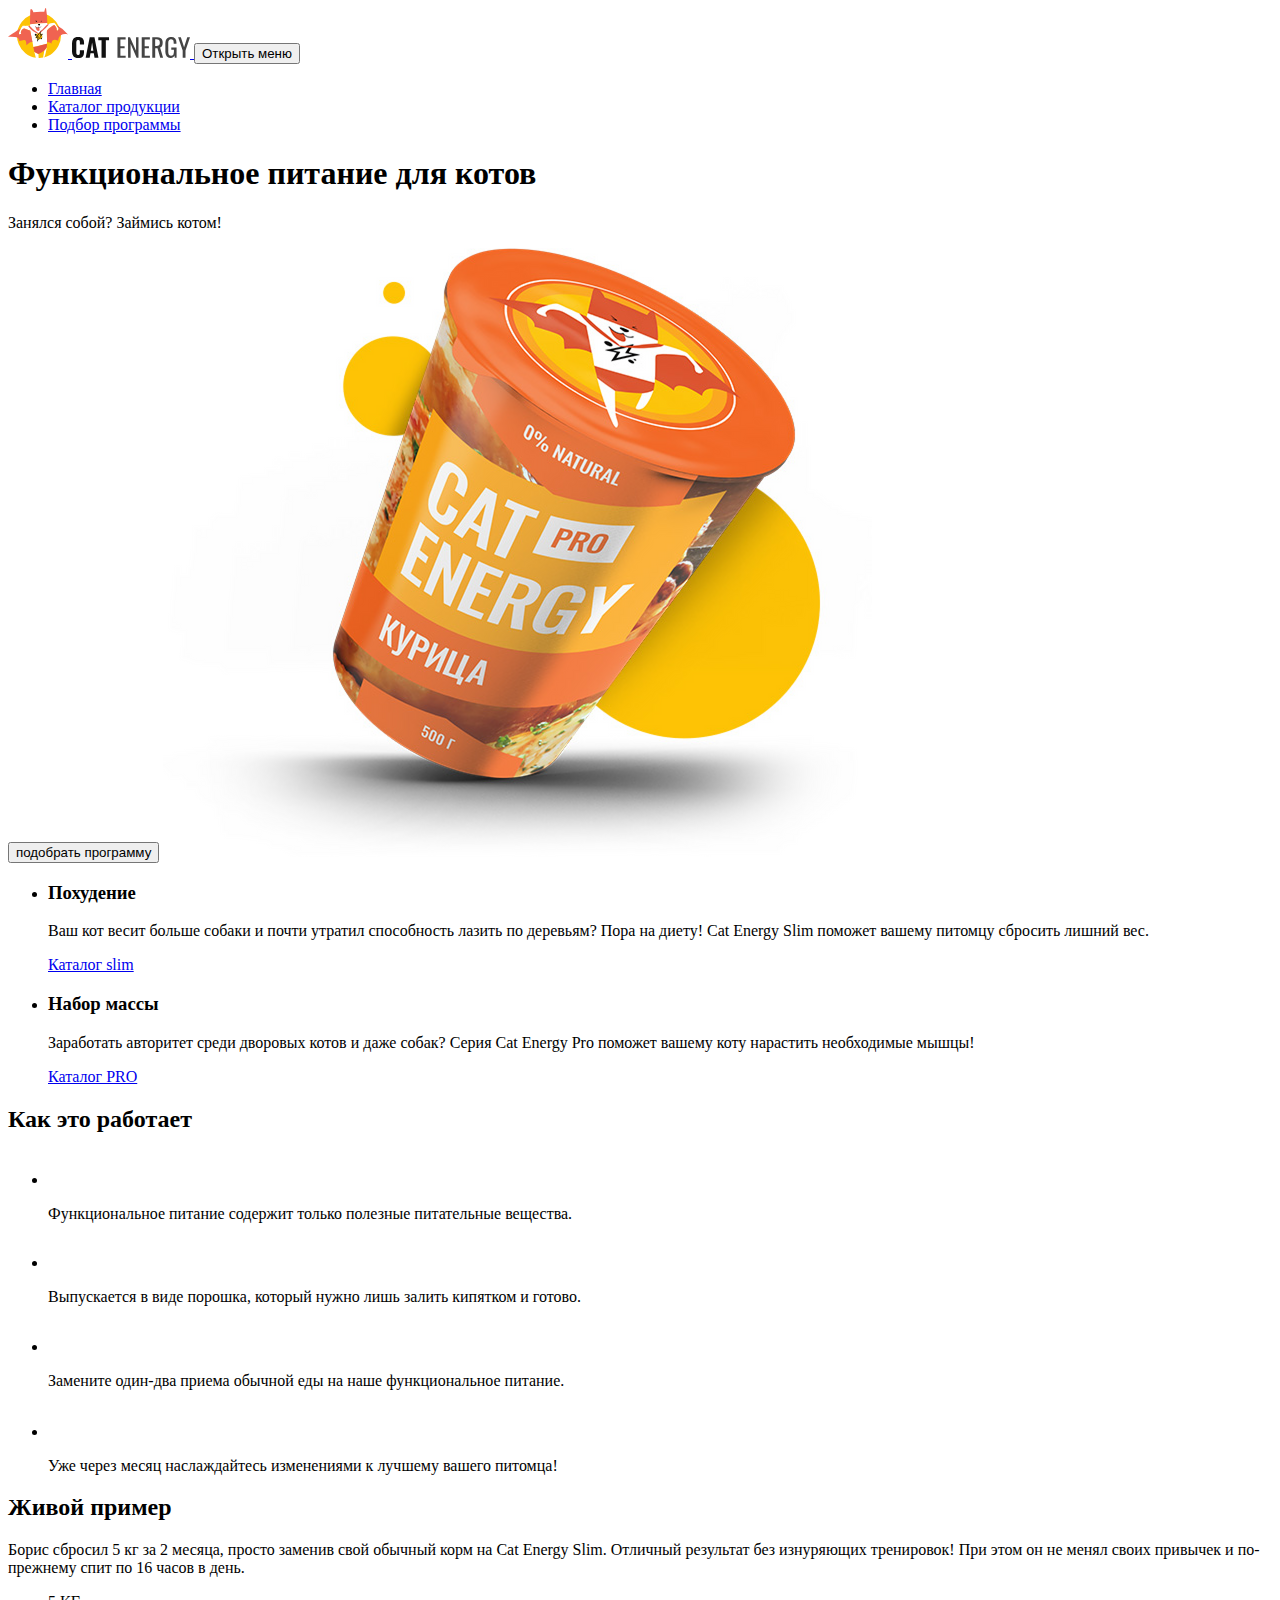
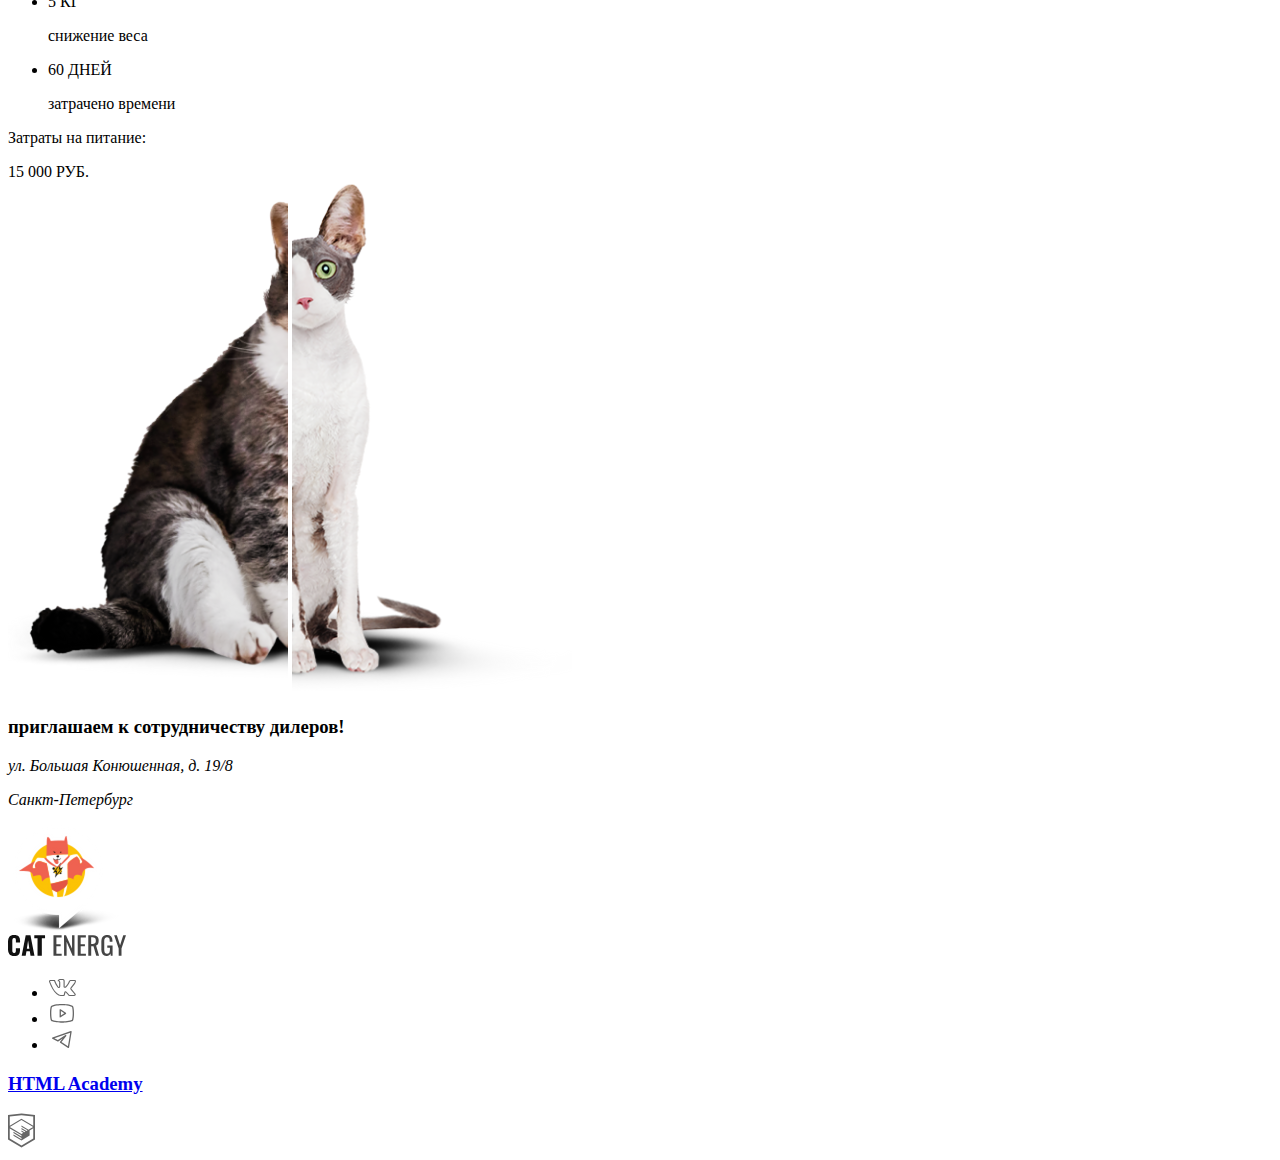
==== source/index.html @ 65264ac7 "svg sprites" ====
<!DOCTYPE html>
<html class="page" lang="ru">
  <head>
    <meta charset="UTF-8">
    <title>Cat Energy</title>
    <meta name="viewport" content="width=device-width,initial-scale=1">
    <link rel="stylesheet" href="styles/styles.css">
    <link rel="icon" href="favicon.ico">
    <link rel="icon" href="favicons/icon.svg" type="image/svg+xml">
    <link rel="apple-touch-icon" href="favicons/apple.png">
    <link rel="manifest" href="manifest.webmanifest">
    <script src="scripts/index.js" defer></script>
  </head>
  <body class="page__body">
    <header class="main-header">
      <nav class="main-nav">
        <a class="main-nav__logo logo" href="index.html" aria-label="Переход на главную страницу">
          <picture class="logo__image">
            <source width="70" height="59" type="image/svg+xml" media="(min-width: 1440px)" srcset="images/logo.svg 1x">
            <source width="60" height="50" type="image/svg+xml" media="(min-width: 768px)" srcset="images/logo-tablet.svg 1x">
            <img src="images/logo-mobile.svg" alt="Логотип" width="33" height="38">
          </picture>
          <img class="logo__text text-logo" src="images/logo-text.svg" alt="Cat Energy." width="118" height="21">
        </a>
        <button class="main-nav__toggle" type="button"><span class="visually-hidden">Открыть меню</span></button>
        <div class="main-nav__wrapper">
          <ul class="main-nav__list">
            <li class="main-nav__item main-nav__item--active">
              <a href="#">
                Главная
              </a>
            </li>
            <li class="main-nav__item">
              <a href="catalog.html">
                Каталог продукции
              </a>
            </li>
            <li class="main-nav__item">
              <a href="form.html">
                Подбор программы
              </a>
            </li>
          </ul>
        </div>
      </nav>
    </header>
    <main class="main-index">
      <section class="product">
        <h1 class="product__title title title--l title--dif-color">Функциональное питание для котов</h1>
        <p class="product__subtitle">
          Занялся собой? Займись котом!
        </p>
        <button class="product__button button button--product" type="button">
          подобрать программу
        </button>
        <picture class="product__image">
          <source width="552" height="499" type="image/png" media="(min-width: 1440px)" srcset="images/product-desktop@1x.png 1x, images/product-desktop@2x.png 2x">
          <source width="709" height="609" type="image/png" media="(min-width: 768px)" srcset="images/product-tablet@1x.png 1x, images/product-tablet@2x.png 2x">
          <img src="images/product-mobile@1x.png" srcset="images/product-mobile@2x.png 2x" alt="Кошачий корм бренда Cat Energy." width="280" height="270">
        </picture>
      </section>
      <section class="catalog-selection">
        <ul class="catalog-selection__list">
          <li class="catalog-selection__item program">
            <div class="program__icon-wrapper-1">

            </div>
            <!-- <picture class="program__icon">
              <source width="100" height="106" type="image/svg+xml" media="(min-width: 1440px)" srcset="images/catalog-selection-icon-1.svg 1x">
              <source width="200" height="200" type="image/svg+xml" media="(min-width: 768px)" srcset="images/catalog-selection-icon-1.svg 1x">
              <img src="images/catalog-selection-icon-1.svg" alt="Силуэт кота." width="50" height="50">
            </picture> -->
            <h3 class="program__title title title--m">Похудение</h3>
            <p class="program__text text">
              Ваш кот весит больше собаки и почти утратил способность
              лазить по деревьям? Пора на диету! Cat Energy Slim поможет
              вашему питомцу сбросить лишний вес.
            </p>
            <a class="program__link" href="#">
              Каталог slim
            </a>
          </li>
          <li class="catalog-selection__item program">
            <div class="program__icon-wrapper-2">
            </div>
            <!-- <picture class="program__icon">
              <source width="134" height="100" type="image/svg+xml" media="(min-width: 1440px)" srcset="images/catalog-selection-icon-2.svg 1x">
              <source width="200" height="200" type="image/svg+xml" media="(min-width: 768px)" srcset="images/catalog-selection-icon-2.svg 1x">
              <img src="images/catalog-selection-icon-2.svg" alt="Силуэт пумы." width="50" height="50">
            </picture> -->
            <h3 class="program__title title title--m">Набор массы</h3>
            <p class="program__text text">
              Заработать авторитет среди дворовых котов и даже собак?
              Серия Cat Energy Pro поможет вашему коту нарастить
              необходимые мышцы!
            </p>
            <a class="program__link" href="#">
              Каталог PRO
            </a>
            </li>
        </ul>
      </section>
      <section class="benefits">
        <h2 class="benefits__title title title--xl">Как это работает</h2>
        <ul class="benefits__list">
          <li class="benefits__item">
            <div class="benefits__icon-wrapper">
              <img class="benefits__icon" src="images/benefits-icon-1.svg" alt="Иконка листка." width="30" height="32">
            </div>
            <p class="text">
              Функциональное питание
              содержит только полезные
              питательные вещества.
            </p>
          </li>
          <li class="benefits__item">
            <div class="benefits__icon-wrapper">
              <img class="benefits__icon" src="images/benefits-icon-2.svg" alt="Иконка растворяющегося в воде порошка." width="26" height="29">
            </div>
            <p class="text">
              Выпускается в виде порошка,
              который нужно лишь залить
              кипятком и готово.
            </p>
          </li>
          <li class="benefits__item">
            <div class="benefits__icon-wrapper">
              <img class="benefits__icon" src="images/benefits-icon-3.svg" alt="Иконка вилки с ножом." width="25" height="30">
            </div>
            <p class="text">
              Замените один-два приема
              обычной еды на наше
              функциональное питание.
            </p>
          </li>
          <li class="benefits__item">
            <div class="benefits__icon-wrapper">
              <img class="benefits__icon" src="images/benefits-icon-4.svg" alt="Иконка часов." width="26" height="31">
            </div>
            <p class="text">
              Уже через месяц наслаждайтесь
              изменениями к лучшему
              вашего питомца!
            </p>
          </li>
        </ul>
      </section>
      <section class="example">
        <h2 class="example__title title title--xl">Живой пример</h2>
        <p class="example__subtitle text">
          Борис сбросил 5 кг за 2 месяца, просто заменив свой
          обычный корм на Cat Energy Slim. Отличный результат
          без изнуряющих тренировок! При этом он не менял своих
          привычек и по-прежнему спит по 16 часов в день.
        </p>
        <div class="example__list-wrapper">
          <ul class="example__list">
            <li class="example__item">
              <span class="example__weight">5 КГ</span>
              <p class="example__weight-text">снижение веса</p>
            </li>
            <li class="example__item">
              <span class="example__weight">60 ДНЕЙ</span>
              <p class="example__weight-text">затрачено времени</p>
            </li>
          </ul>
        </div>
        <p class="example__expenses-text">Затраты на питание:</p>
        <span class="example__amount-of-costs">15 000 РУБ.</span>
        <div class="example__slider">
          <picture class="example__slider-image">
            <source width="280" height="512" type="image/png" media="(min-width: 768px)" srcset="images/example-slider-cat-1@1x.png 1x, images/example-slider-cat-1@2x.png 2x">
            <img src="images/example-slider-cat-1-mobile@1x.png" srcset="images/example-slider-cat-1-mobile@2x.png 2x" alt="Толстый кот." width="140" height="256">
          </picture>
          <picture class="example__slider-image">
            <source width="280" height="512" type="image/png" media="(min-width: 768px)" srcset="images/example-slider-cat-2@1x.png 1x, images/example-slider-cat-2@2x.png 2x">
            <img src="images/example-slider-cat-2-mobile@1x.png" srcset="images/example-slider-cat-2-mobile@2x.png 2x" alt="Толстый кот." width="140" height="256">
          </picture>
        </div>
      </section>
    </main>
    <footer class="page-footer">
      <section class="location">
        <div class="location__adress-wrapper">
          <h3 class="location__adress-title title title--xs">приглашаем
            к сотрудничеству
            дилеров!</h3>
          <address class="location__adress">
            <p class="location__adress-street">
              ул. Большая
              Конюшенная, д. 19/8
            </p>
            <p class="location__adress-city">Санкт-Петербург</p>
          </address>
          <picture class="location__map-pin">
            <source width="113" height="106" type="image/png" media="(min-width: 768px)" srcset="images/location-pin@1x.png 1x, images/location-pin@2x.png 2x">
            <img src="images/location-pin-mobile@1x.png" srcset="images/location-pin-mobile@2x.png 2x" alt="Отметка местоположения на карте." width="57" height="53">
          </picture>
        </div>
      </section>
      <section class="footer">
        <img class="footer__logo text-logo" src="images/logo-text.svg" alt="Cat Energy." width="118" height="21">
        <ul class="footer__social-list">
          <li class="footer__social-item">
            <a class="footer__social-link" href="#" aria-label="Переход на группу Вконтакте.">
              <svg class="footer__social-icon" xmlns="http://www.w3.org/2000/svg" width="28" height="22" viewBox="0 0 28 22" fill="none">
                <path d="M1 5.33876C1 4.48373 1.5151 4.02268 2.54531 3.95562L6.51515 3.98077C6.78158 3.98077 6.95921 4.10651 7.04802 4.35799C7.45655 5.61538 7.91392 6.70094 8.42014 7.61465C8.92637 8.52835 9.58801 9.58038 10.4051 10.7707C10.4761 10.9216 10.5916 10.997 10.7514 10.997C10.8758 10.997 10.9735 10.9384 11.0445 10.821L11.1244 10.5444L11.1511 6.19379C11.1511 5.89201 11.0756 5.69083 10.9246 5.59024C10.7736 5.48965 10.4939 5.4142 10.0853 5.36391C9.76563 5.31361 9.60577 5.12919 9.60577 4.81065C9.60577 4.74359 9.61465 4.69329 9.63241 4.65976C10.0054 3.57002 11.0711 3.02515 12.8296 3.02515L14.3216 3C14.9966 3 15.5561 3.15927 16.0001 3.47781C16.4442 3.79635 16.6662 4.29931 16.6662 4.98669V10.6953C16.7906 10.7791 16.906 10.821 17.0126 10.821C17.279 10.821 17.5099 10.6701 17.7053 10.3683C19.6592 7.78649 20.716 6.05966 20.8759 5.18787C20.8759 5.1711 20.8936 5.12919 20.9291 5.06213C21.0535 4.81065 21.2577 4.5927 21.5419 4.40828C21.8261 4.22387 22.0748 4.09813 22.288 4.03107C22.359 3.99753 22.4389 3.98077 22.5277 3.98077H26.6574L26.9239 4.00592C27.2791 4.00592 27.5544 4.16519 27.7498 4.48373C27.8209 4.58432 27.8697 4.69329 27.8964 4.81065C27.923 4.92801 27.9408 5.04536 27.9496 5.16272C27.9585 5.28008 27.963 5.34714 27.963 5.36391V5.53994C27.8386 6.22732 27.5233 6.9608 27.0171 7.74038C26.5109 8.51997 25.867 9.36243 25.0855 10.2678C24.304 11.1731 23.8155 11.7682 23.6201 12.0533C23.4603 12.2544 23.3803 12.4389 23.3803 12.6065C23.3803 12.7406 23.4514 12.8915 23.5935 13.0592L27.4834 17.6864C27.6965 17.9546 27.8031 18.248 27.8031 18.5666C27.8031 18.9522 27.6432 19.2707 27.3235 19.5222C27.0038 19.7737 26.6219 19.9162 26.1779 19.9497L25.7249 19.9749H21.6752C21.6574 19.9749 21.6219 19.979 21.5686 19.9874C21.5153 19.9958 21.4798 20 21.462 20C21.0712 20 20.7071 19.8407 20.3696 19.5222C20.2453 19.3881 19.4105 18.3989 17.8652 16.5547C17.7764 16.4374 17.652 16.3284 17.4922 16.2278C17.4211 16.4961 17.3279 16.8817 17.2124 17.3846C17.097 17.8876 17.0126 18.248 16.9593 18.466L16.8794 18.8935C16.7018 19.4803 16.3287 19.8323 15.7604 19.9497L15.3874 19.9749H12.7763C11.3021 19.9749 9.83224 19.3378 8.36686 18.0636C6.90148 16.7894 5.58264 15.1423 4.41034 13.122C3.23803 11.1018 2.14566 8.75049 1.13322 6.06805C1.04441 5.8501 1 5.607 1 5.33876ZM17.0126 11.8521C16.6396 11.8521 16.3021 11.7557 16.0001 11.5629C15.6982 11.3701 15.5472 11.106 15.5472 10.7707V4.98669C15.5472 4.65138 15.4584 4.41248 15.2808 4.26997C15.1032 4.12747 14.7923 4.05621 14.3483 4.05621L12.8296 4.10651C12.0658 4.10651 11.4886 4.23225 11.0978 4.48373C11.8793 4.8358 12.2701 5.40582 12.2701 6.19379V10.6198C12.2346 11.039 12.0569 11.3868 11.7372 11.6635C11.4175 11.9401 11.0623 12.0784 10.6715 12.0784C10.1386 12.0784 9.7301 11.8353 9.44591 11.3491C8.06046 9.37081 7.03025 7.4931 6.35529 5.71598L6.1155 5.06213L2.57195 5.03698C2.34104 5.03698 2.21227 5.04956 2.18562 5.0747C2.15898 5.09985 2.14566 5.1711 2.14566 5.28846C2.14566 5.43935 2.16342 5.59862 2.19895 5.76627L2.75845 7.17456C4.25048 10.8126 5.87127 13.6795 7.62085 15.7751C9.37042 17.8708 11.0889 18.9186 12.7763 18.9186H15.4406C15.5472 18.9186 15.6271 18.8893 15.6804 18.8306C15.7337 18.7719 15.7781 18.6588 15.8136 18.4911L15.8669 18.2396L16.3732 16.0266C16.5152 15.7249 16.6396 15.5237 16.7462 15.4231C16.9415 15.2387 17.1725 15.1465 17.4389 15.1465C17.8652 15.1465 18.3003 15.3895 18.7444 15.8757L21.0091 18.5917C21.1512 18.8097 21.3022 18.9186 21.462 18.9186H25.8581C26.391 18.9186 26.6574 18.7929 26.6574 18.5414C26.6574 18.4576 26.6308 18.3738 26.5775 18.2899L22.7142 13.7382C22.4123 13.3861 22.2613 13.0089 22.2613 12.6065C22.2613 12.2041 22.4034 11.8185 22.6876 11.4497C22.9185 11.1144 23.367 10.557 24.0331 9.77737C24.6992 8.99778 25.2809 8.26849 25.7782 7.5895C26.2756 6.9105 26.6042 6.29438 26.764 5.74112L26.8439 5.4142C26.8262 5.38067 26.8173 5.32618 26.8173 5.25074C26.8173 5.1753 26.8084 5.11243 26.7907 5.06213H22.6077C22.3412 5.16272 22.1281 5.31361 21.9682 5.51479L21.8084 5.9926C21.3643 7.14941 20.2009 8.93491 18.3181 11.3491C17.9451 11.6844 17.5099 11.8521 17.0126 11.8521Z" fill="#666666"/>
              </svg>
            </a>
          </li>
          <li class="footer__social-item">
            <a class="footer__social-link" href="#" aria-label="Переход на канал на YouTube.">
              <svg class="footer__social-icon" xmlns="http://www.w3.org/2000/svg" width="28" height="22" viewBox="0 0 28 22" fill="none">
                <path d="M17.8509 10.7927L12.6145 7.30184C12.5159 7.23691 12.4016 7.19985 12.2837 7.19459C12.1657 7.18934 12.0486 7.21608 11.9446 7.27198C11.8406 7.32789 11.7537 7.41087 11.693 7.51215C11.6324 7.61343 11.6002 7.72924 11.6 7.84729V14.8291C11.6001 14.9481 11.6327 15.0648 11.6942 15.1667C11.7557 15.2686 11.8438 15.3518 11.9491 15.4073C12.0524 15.4631 12.1691 15.4895 12.2864 15.4837C12.4037 15.478 12.5172 15.4402 12.6145 15.3746L17.8509 11.8837C17.9409 11.8239 18.0148 11.7429 18.0658 11.6477C18.1169 11.5526 18.1436 11.4462 18.1436 11.3382C18.1436 11.2302 18.1169 11.1239 18.0658 11.0287C18.0148 10.9335 17.9409 10.8525 17.8509 10.7927ZM12.9091 13.6073V9.06911L16.3127 11.3382L12.9091 13.6073ZM25.3891 5.04366C25.2942 4.67547 25.1131 4.33511 24.8609 4.05061C24.6086 3.76611 24.2924 3.54561 23.9382 3.40729C20.2182 1.9782 14.2509 2.00002 14 2.00002C13.7491 2.00002 7.78182 1.9782 4.06182 3.40729C3.70764 3.54561 3.3914 3.76611 3.13914 4.05061C2.88689 4.33511 2.70584 4.67547 2.61091 5.04366C2.32727 6.11275 2 8.07638 2 11.3382C2 14.6 2.32727 16.5637 2.61091 17.6327C2.70584 18.0009 2.88689 18.3413 3.13914 18.6258C3.3914 18.9103 3.70764 19.1308 4.06182 19.2691C7.78182 20.6982 13.7491 20.6764 14 20.6764H14.0764C14.8291 20.6764 20.3927 20.6327 23.9382 19.2691C24.2924 19.1308 24.6086 18.9103 24.8609 18.6258C25.1131 18.3413 25.2942 18.0009 25.3891 17.6327C25.6727 16.5637 26 14.6 26 11.3382C26 8.07638 25.6727 6.11275 25.3891 5.04366ZM24.1236 17.3055C24.0807 17.472 23.999 17.6259 23.8853 17.7548C23.7715 17.8838 23.6289 17.984 23.4691 18.0473C19.9782 19.3891 14.0655 19.3673 14 19.3673C13.9345 19.3673 8.02182 19.3891 4.53091 18.0473C4.37107 17.984 4.22846 17.8838 4.11471 17.7548C4.00096 17.6259 3.91929 17.472 3.87636 17.3055C3.61455 16.3018 3.30909 14.4582 3.30909 11.3382C3.30909 8.2182 3.61455 6.37457 3.87636 5.37093C3.91929 5.20445 4.00096 5.05047 4.11471 4.92156C4.22846 4.79264 4.37107 4.69243 4.53091 4.62911C8.02182 3.28729 13.9345 3.30911 14 3.30911C14.0655 3.30911 19.9782 3.28729 23.4691 4.62911C23.6289 4.69243 23.7715 4.79264 23.8853 4.92156C23.999 5.05047 24.0807 5.20445 24.1236 5.37093C24.3855 6.37457 24.6909 8.2182 24.6909 11.3382C24.6909 14.4582 24.3855 16.3018 24.1236 17.3055Z" fill="#666666"/>
              </svg>
            </a>
          </li>
          <li class="footer__social-item">
            <a class="footer__social-link" href="#" aria-label="Ссылка на канал в Телеграмме.">
              <svg class="footer__social-icon" xmlns="http://www.w3.org/2000/svg" width="28" height="22" viewBox="0 0 28 22" fill="none">
                <path fill-rule="evenodd" clip-rule="evenodd" d="M23.4608 3.15291C23.6393 3.30222 23.7255 3.5349 23.6872 3.76448L21.0611 19.5214C21.0244 19.7411 20.8789 19.9273 20.6745 20.0159C20.47 20.1045 20.2346 20.0833 20.0493 19.9597L12.1708 14.7074C12.0177 14.6054 11.9145 14.4437 11.8862 14.2619C11.858 14.08 11.9074 13.8947 12.0223 13.751L14.633 10.4877L10.273 13.3944C10.077 13.525 9.82597 13.5407 9.61524 13.4353L4.36293 10.8092C4.12769 10.6915 3.98535 10.4449 4.0012 10.1824C4.01705 9.91983 4.18804 9.6921 4.43573 9.60364L22.8188 3.03826C23.038 2.95998 23.2822 3.00359 23.4608 3.15291ZM6.32626 10.3228L9.86168 12.0905L17.4231 7.0495C17.6925 6.86994 18.0525 6.91349 18.2712 7.1521C18.49 7.3907 18.5022 7.75314 18.3 8.00591L13.495 14.0121L19.9328 18.3039L22.2083 4.65058L6.32626 10.3228Z" fill="#666666"/>
              </svg>
            </a>
          </li>
        </ul>
        <a class="footer__academy-logo-link" href="#">
          <h3 class="footer__academy-text">HTML Academy</h3>
          <svg class="footer__academy-logo-image" xmlns="http://www.w3.org/2000/svg" width="27" height="35" viewBox="0 0 27 35" fill="none">
            <g clip-path="url(#clip0_101818_1015)">
              <path d="M13.6426 0.515754L13.5 0.5L0 1.90733V26.5129L13.5 34.5L27 26.5129V1.90733L13.6426 0.515754ZM25.2344 25.5151L13.5 32.4573L1.76561 25.5151V15.4293L13.4507 22.3451L13.4701 23.5984L5.45351 18.8548L5.44295 20.0801L13.4894 24.8885L13.5088 26.175L5.46408 21.4174L5.45351 22.6427L13.5 27.4511L21.6239 22.6182V21.3929V17.409L25.2432 15.2595L25.2344 25.5151ZM25.2344 13.9519L22.0147 15.8319L20.5325 16.7071L13.4666 12.5201L13.456 13.7454L19.4957 17.318L19.4429 17.3495L19.3126 17.4247L18.4536 17.9166L13.4666 14.9689L13.456 16.1942L17.3921 18.5222L16.4591 19.1314L16.438 19.1436L13.4666 17.402L13.456 18.6273L15.4029 19.7615L13.4155 20.9483L1.7973 14.0762L13.4349 7.11831L25.2344 13.9519ZM25.2344 12.7266L13.4401 5.81075L1.76561 12.7196V3.4897L13.5 2.26442L25.2344 3.4897V12.7266Z" fill="#666666"/>
            </g>
            <defs>
              <clippath id="academy-logo-path">
                <rect width="27" height="34" fill="white"/>
              </clippath>
            </defs>
          </svg>
        </a>
      </section>
    </footer>
  </body>
</html>
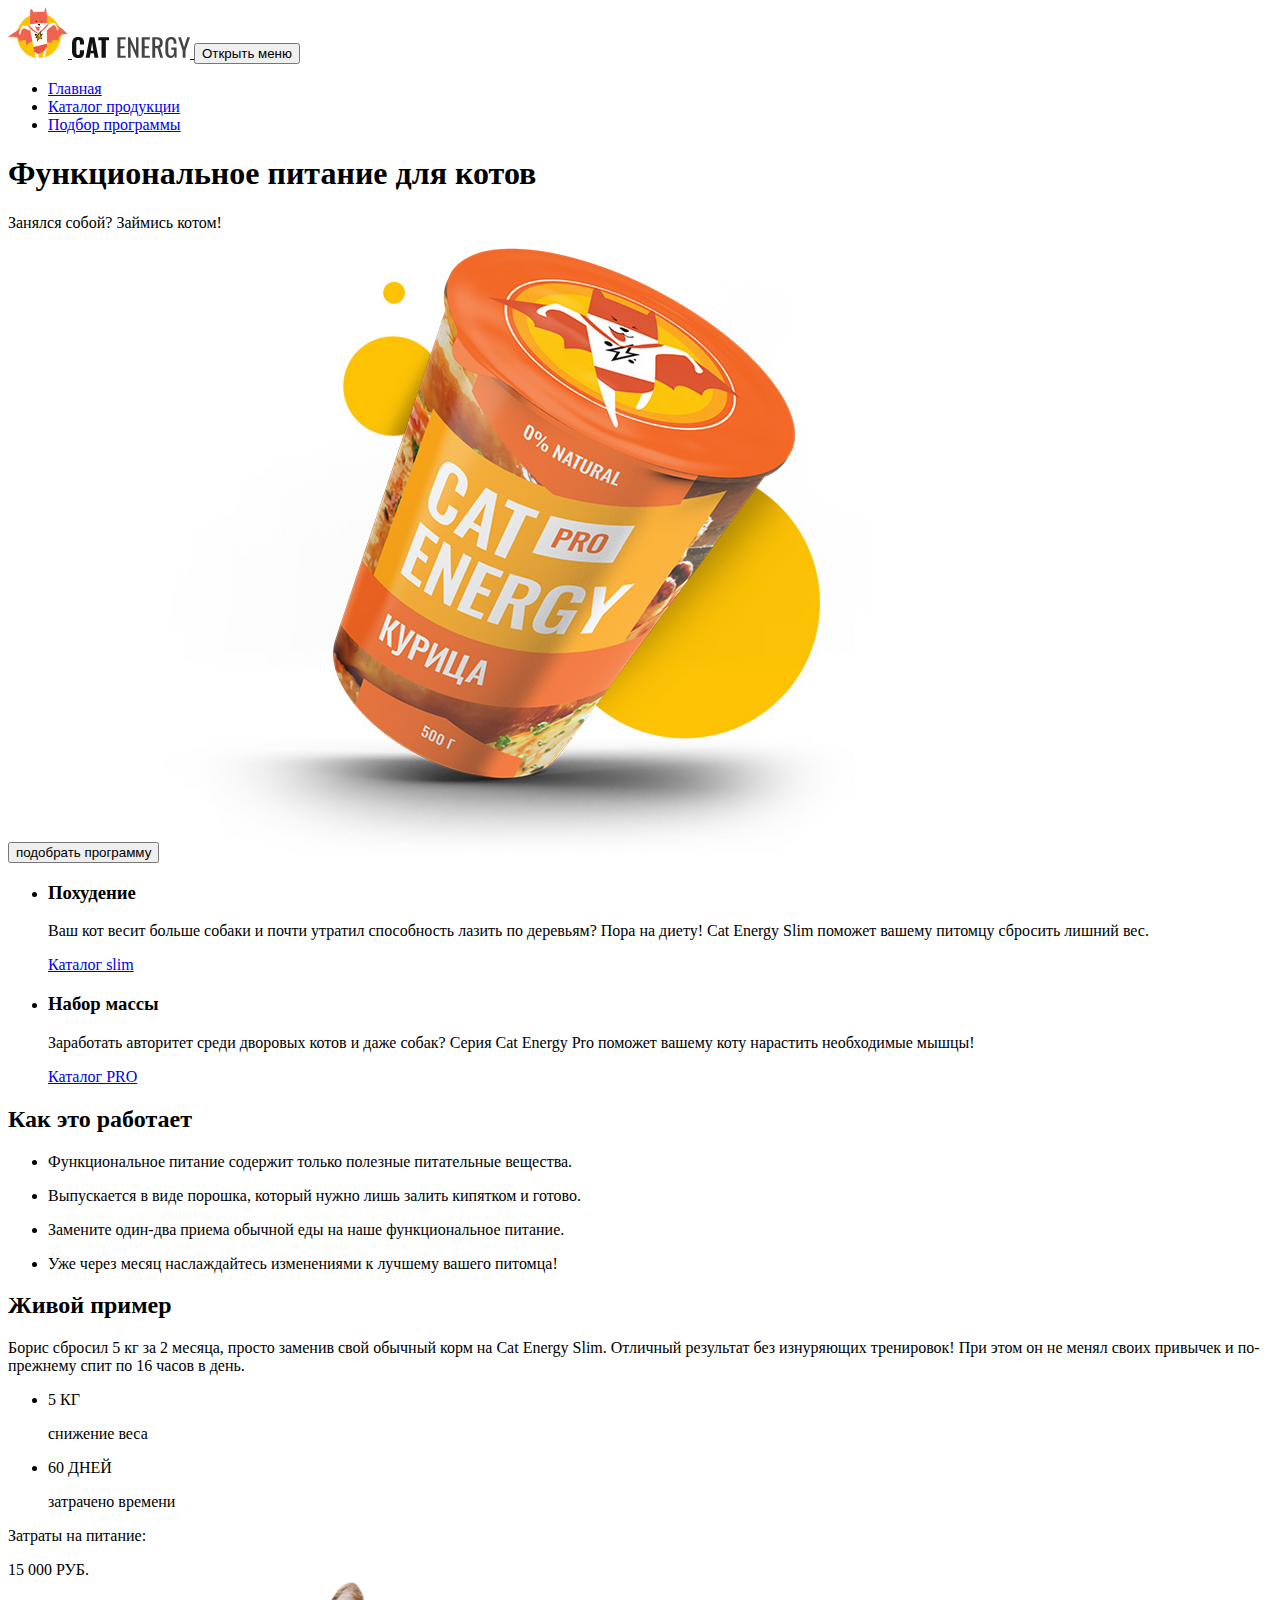
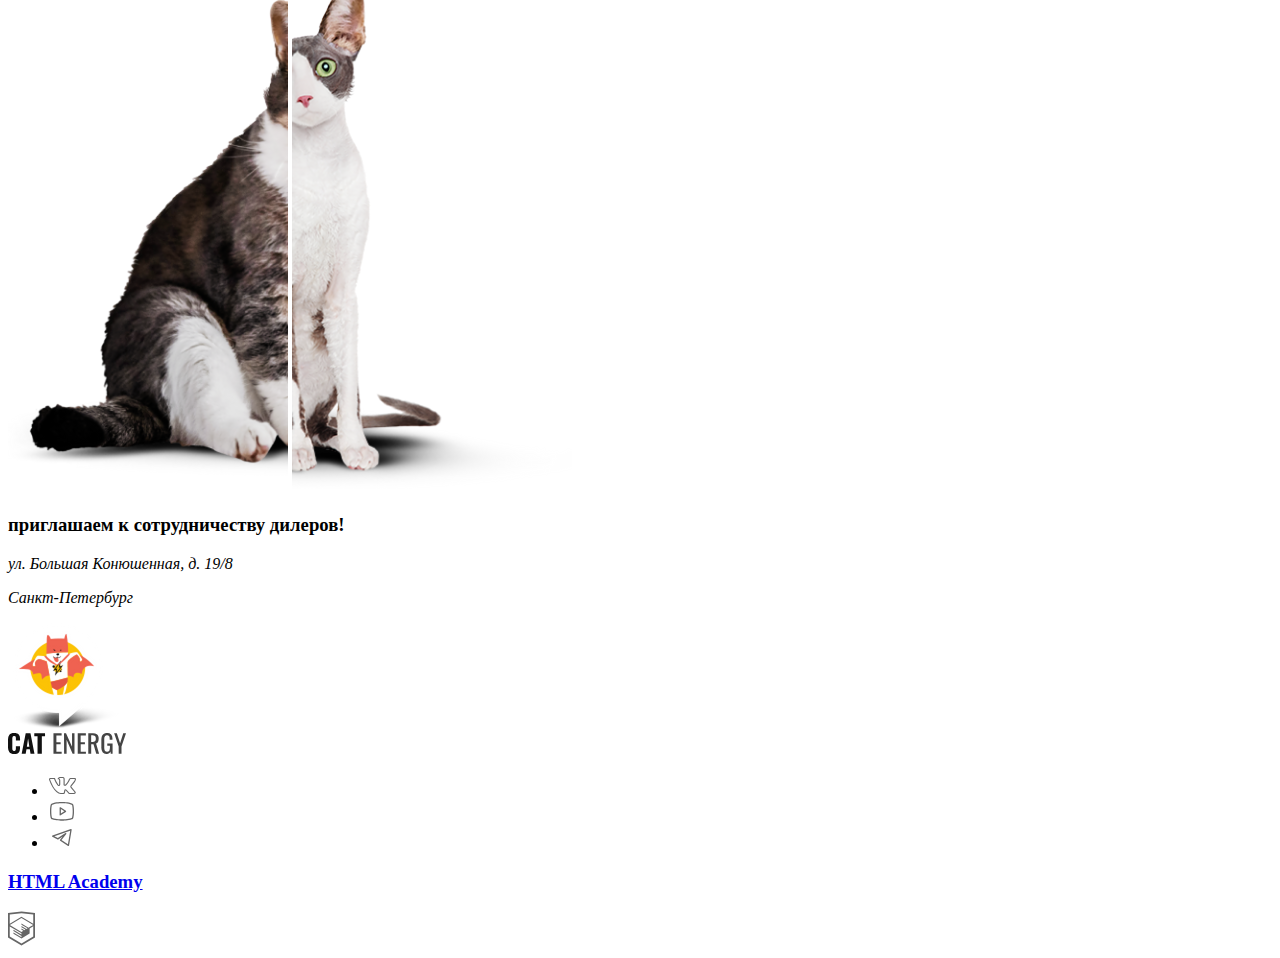
==== commit 31915c38: "Merge pull request #5 from Ecvidus/module5-task1" ====
--- a/source/index.html
+++ b/source/index.html
@@ -50,7 +50,7 @@
         <p class="product__subtitle">
           Занялся собой? Займись котом!
         </p>
-        <button class="product__button button button--product" type="button">
+        <button class="product__button button button--size-m" type="button">
           подобрать программу
         </button>
         <picture class="product__image">
@@ -62,14 +62,7 @@
       <section class="catalog-selection">
         <ul class="catalog-selection__list">
           <li class="catalog-selection__item program">
-            <div class="program__icon-wrapper-1">
-
-            </div>
-            <!-- <picture class="program__icon">
-              <source width="100" height="106" type="image/svg+xml" media="(min-width: 1440px)" srcset="images/catalog-selection-icon-1.svg 1x">
-              <source width="200" height="200" type="image/svg+xml" media="(min-width: 768px)" srcset="images/catalog-selection-icon-1.svg 1x">
-              <img src="images/catalog-selection-icon-1.svg" alt="Силуэт кота." width="50" height="50">
-            </picture> -->
+            <div class="program__icon-wrapper-1"></div>
             <h3 class="program__title title title--m">Похудение</h3>
             <p class="program__text text">
               Ваш кот весит больше собаки и почти утратил способность
@@ -78,16 +71,11 @@
             </p>
             <a class="program__link" href="#">
               Каталог slim
+
             </a>
           </li>
           <li class="catalog-selection__item program">
-            <div class="program__icon-wrapper-2">
-            </div>
-            <!-- <picture class="program__icon">
-              <source width="134" height="100" type="image/svg+xml" media="(min-width: 1440px)" srcset="images/catalog-selection-icon-2.svg 1x">
-              <source width="200" height="200" type="image/svg+xml" media="(min-width: 768px)" srcset="images/catalog-selection-icon-2.svg 1x">
-              <img src="images/catalog-selection-icon-2.svg" alt="Силуэт пумы." width="50" height="50">
-            </picture> -->
+            <div class="program__icon-wrapper-2"></div>
             <h3 class="program__title title title--m">Набор массы</h3>
             <p class="program__text text">
               Заработать авторитет среди дворовых котов и даже собак?
@@ -104,8 +92,7 @@
         <h2 class="benefits__title title title--xl">Как это работает</h2>
         <ul class="benefits__list">
           <li class="benefits__item">
-            <div class="benefits__icon-wrapper">
-              <img class="benefits__icon" src="images/benefits-icon-1.svg" alt="Иконка листка." width="30" height="32">
+            <div class="benefits__icon-wrapper-1">
             </div>
             <p class="text">
               Функциональное питание
@@ -114,9 +101,7 @@
             </p>
           </li>
           <li class="benefits__item">
-            <div class="benefits__icon-wrapper">
-              <img class="benefits__icon" src="images/benefits-icon-2.svg" alt="Иконка растворяющегося в воде порошка." width="26" height="29">
-            </div>
+            <div class="benefits__icon-wrapper-2"></div>
             <p class="text">
               Выпускается в виде порошка,
               который нужно лишь залить
@@ -124,9 +109,7 @@
             </p>
           </li>
           <li class="benefits__item">
-            <div class="benefits__icon-wrapper">
-              <img class="benefits__icon" src="images/benefits-icon-3.svg" alt="Иконка вилки с ножом." width="25" height="30">
-            </div>
+            <div class="benefits__icon-wrapper-3"></div>
             <p class="text">
               Замените один-два приема
               обычной еды на наше
@@ -134,9 +117,7 @@
             </p>
           </li>
           <li class="benefits__item">
-            <div class="benefits__icon-wrapper">
-              <img class="benefits__icon" src="images/benefits-icon-4.svg" alt="Иконка часов." width="26" height="31">
-            </div>
+            <div class="benefits__icon-wrapper-4"></div>
             <p class="text">
               Уже через месяц наслаждайтесь
               изменениями к лучшему
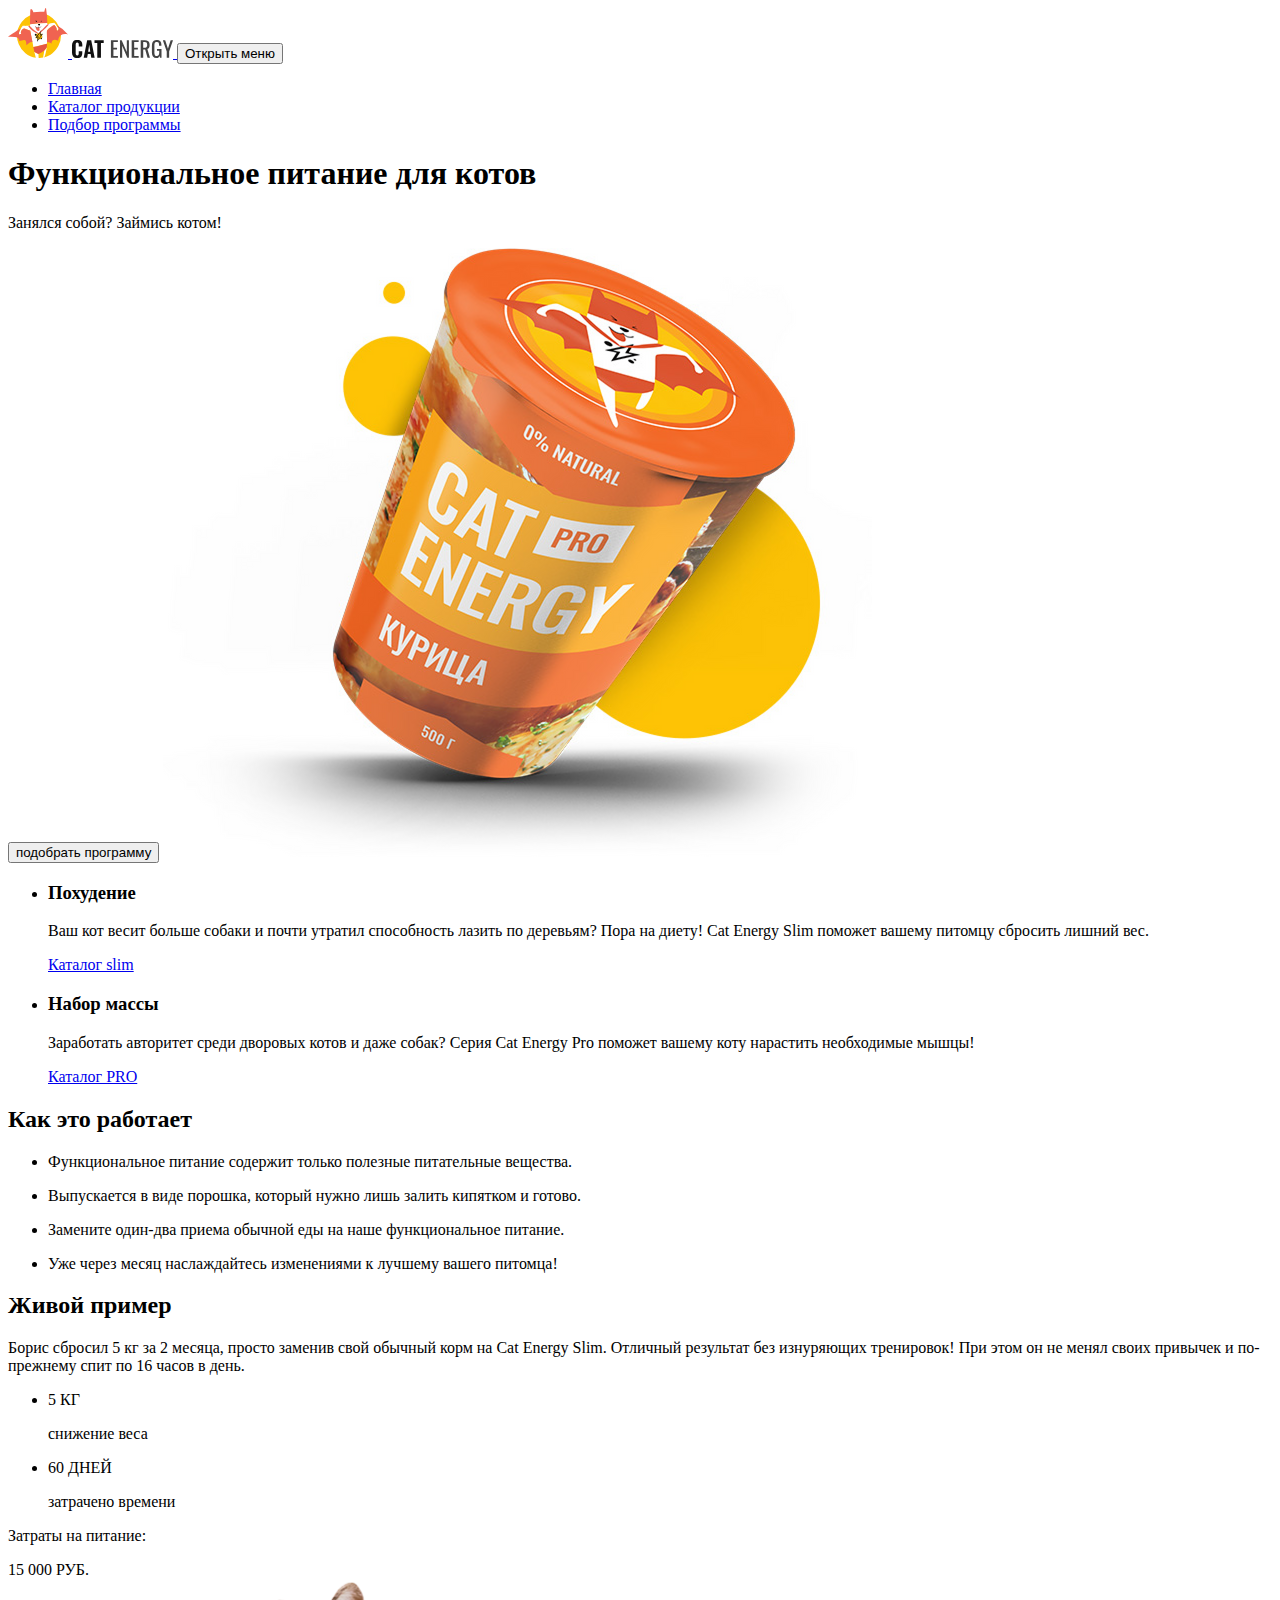
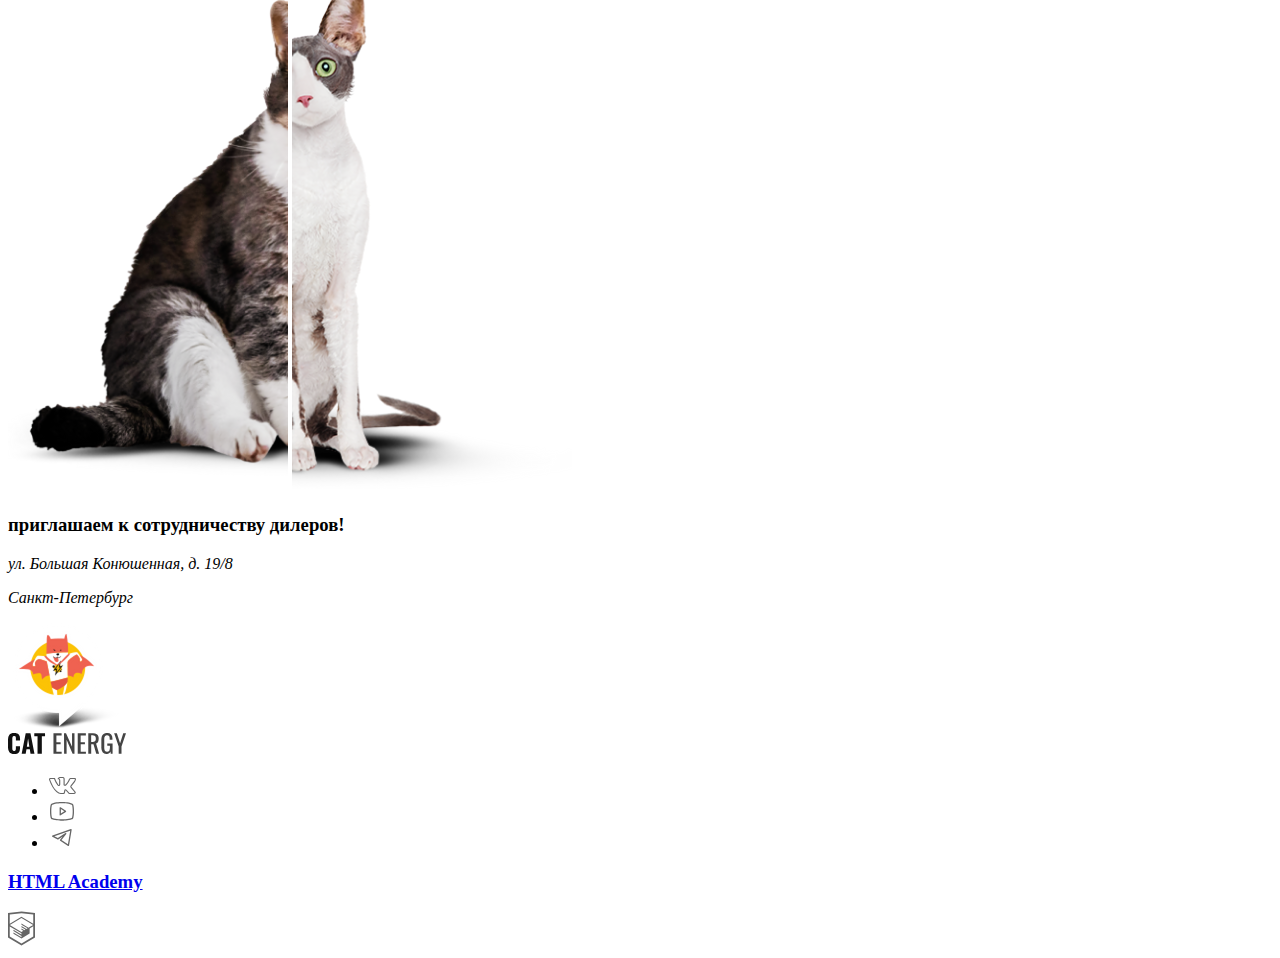
==== commit 5d8d92fa: "added burger menu" ====
--- a/source/index.html
+++ b/source/index.html
@@ -13,14 +13,14 @@
   </head>
   <body class="page__body">
     <header class="main-header">
-      <nav class="main-nav">
+      <nav class="main-nav main-nav--closed main-nav--nojs">
         <a class="main-nav__logo logo" href="index.html" aria-label="Переход на главную страницу">
           <picture class="logo__image">
-            <source width="70" height="59" type="image/svg+xml" media="(min-width: 1440px)" srcset="images/logo.svg 1x">
+            <source width="70" height="59" type="image/svg+xml" media="(min-width: 1440px)" srcset="images/logo-desktop.svg 1x">
             <source width="60" height="50" type="image/svg+xml" media="(min-width: 768px)" srcset="images/logo-tablet.svg 1x">
-            <img src="images/logo-mobile.svg" alt="Логотип" width="33" height="38">
-          </picture>
-          <img class="logo__text text-logo" src="images/logo-text.svg" alt="Cat Energy." width="118" height="21">
+            <img src="images/logo.svg" alt="Логотип" width="33" height="38">
+          </picture>
+          <img class="logo__text text-logo" src="images/logo-text.svg" alt="Cat Energy." width="101" height="18">
         </a>
         <button class="main-nav__toggle" type="button"><span class="visually-hidden">Открыть меню</span></button>
         <div class="main-nav__wrapper">
@@ -35,7 +35,7 @@
                 Каталог продукции
               </a>
             </li>
-            <li class="main-nav__item">
+            <li class="main-nav__item main-nav__item--last-item">
               <a href="form.html">
                 Подбор программы
               </a>
@@ -89,10 +89,9 @@
         </ul>
       </section>
       <section class="benefits">
-        <h2 class="benefits__title title title--xl">Как это работает</h2>
+        <h2 class="benefits__title title title--l">Как это работает</h2>
         <ul class="benefits__list">
-          <li class="benefits__item">
-            <div class="benefits__icon-wrapper-1">
+          <li class="benefits__item benefits__item--leaf">
             </div>
             <p class="text">
               Функциональное питание
@@ -100,24 +99,21 @@
               питательные вещества.
             </p>
           </li>
-          <li class="benefits__item">
-            <div class="benefits__icon-wrapper-2"></div>
+          <li class="benefits__item benefits__item--powder">
             <p class="text">
               Выпускается в виде порошка,
               который нужно лишь залить
               кипятком и готово.
             </p>
           </li>
-          <li class="benefits__item">
-            <div class="benefits__icon-wrapper-3"></div>
+          <li class="benefits__item benefits__item--cutlery">
             <p class="text">
               Замените один-два приема
               обычной еды на наше
               функциональное питание.
             </p>
           </li>
-          <li class="benefits__item">
-            <div class="benefits__icon-wrapper-4"></div>
+          <li class="benefits__item benefits__item--alarm">
             <p class="text">
               Уже через месяц наслаждайтесь
               изменениями к лучшему
@@ -127,7 +123,7 @@
         </ul>
       </section>
       <section class="example">
-        <h2 class="example__title title title--xl">Живой пример</h2>
+        <h2 class="example__title title title--l">Живой пример</h2>
         <p class="example__subtitle text">
           Борис сбросил 5 кг за 2 месяца, просто заменив свой
           обычный корм на Cat Energy Slim. Отличный результат
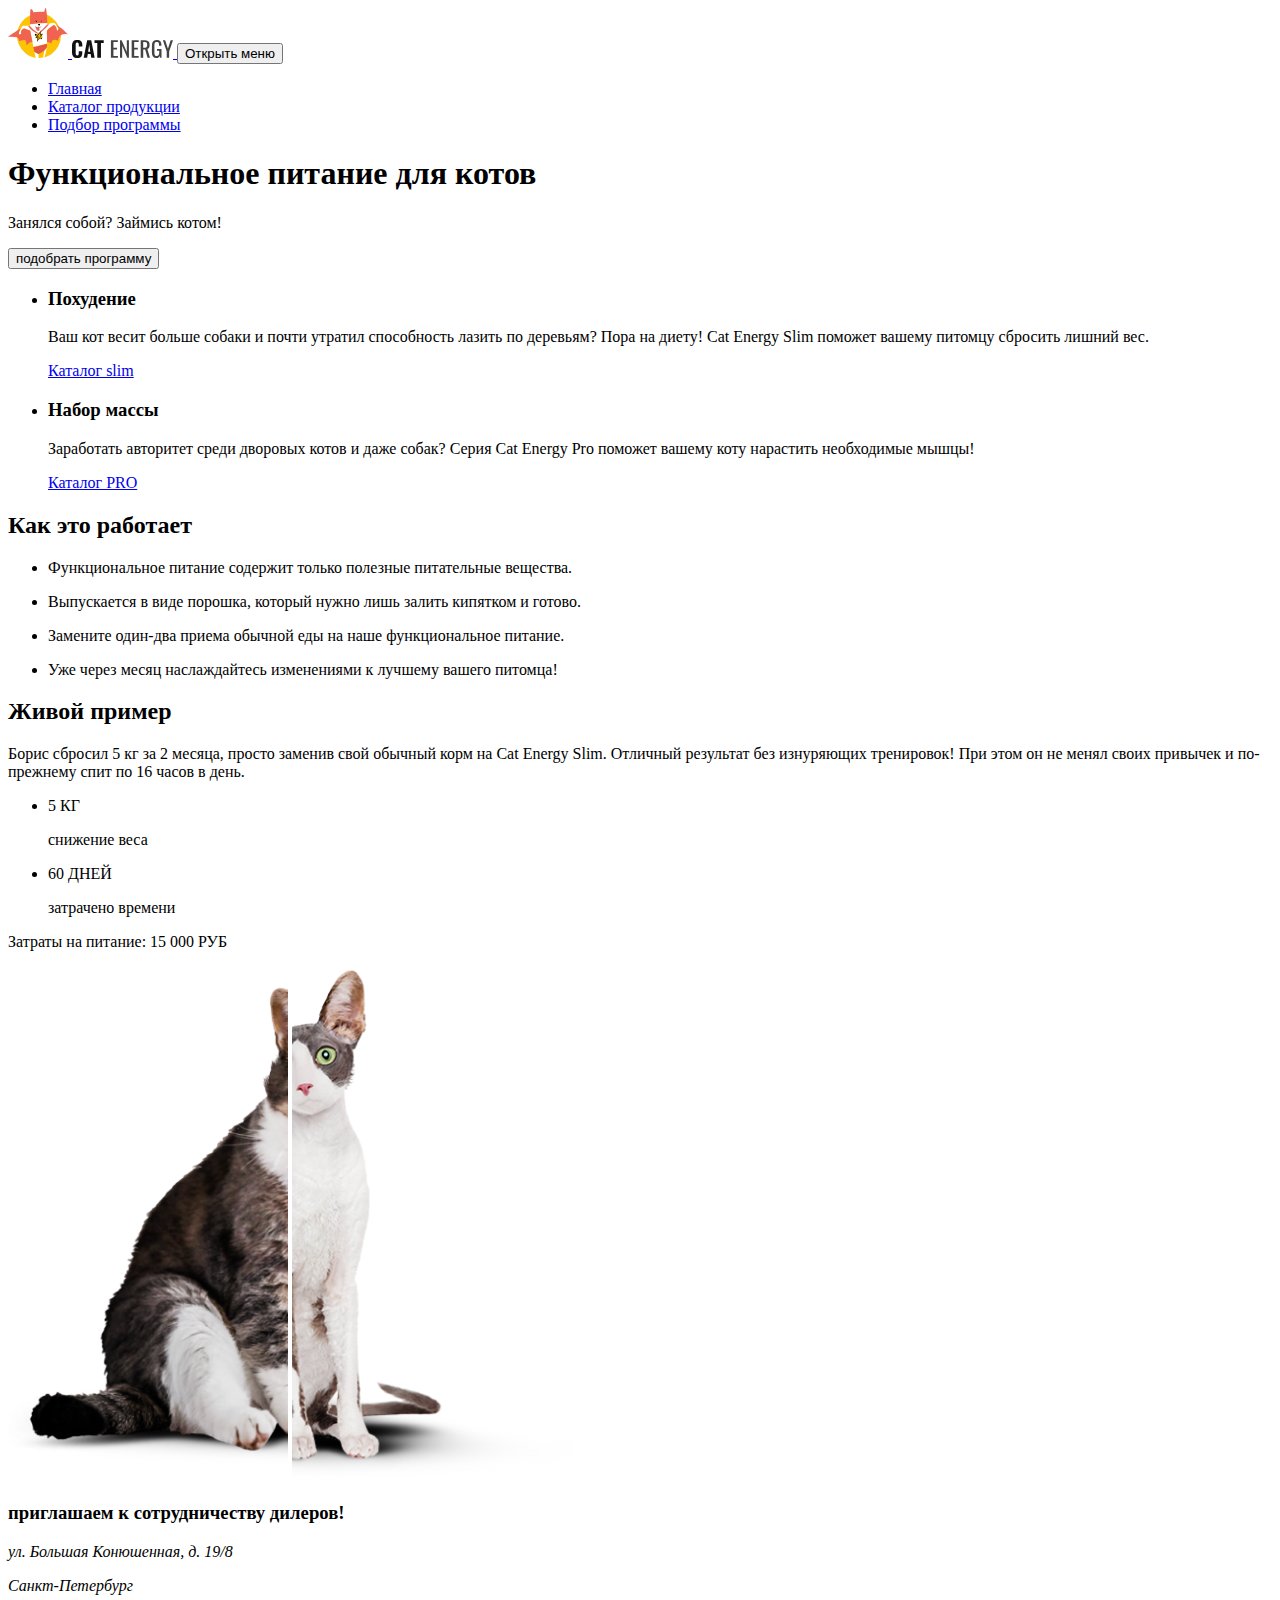
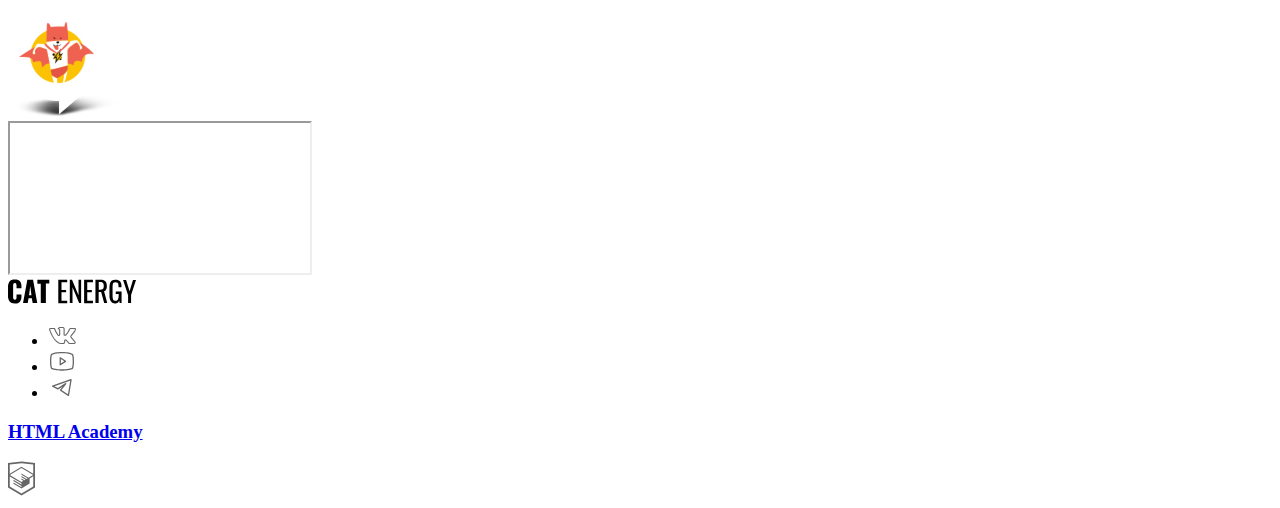
==== commit 85cb2b48: "added button states" ====
--- a/source/index.html
+++ b/source/index.html
@@ -13,116 +13,119 @@
   </head>
   <body class="page__body">
     <header class="main-header">
-      <nav class="main-nav main-nav--closed main-nav--nojs">
-        <a class="main-nav__logo logo" href="index.html" aria-label="Переход на главную страницу">
-          <picture class="logo__image">
-            <source width="70" height="59" type="image/svg+xml" media="(min-width: 1440px)" srcset="images/logo-desktop.svg 1x">
-            <source width="60" height="50" type="image/svg+xml" media="(min-width: 768px)" srcset="images/logo-tablet.svg 1x">
-            <img src="images/logo.svg" alt="Логотип" width="33" height="38">
-          </picture>
-          <img class="logo__text text-logo" src="images/logo-text.svg" alt="Cat Energy." width="101" height="18">
-        </a>
-        <button class="main-nav__toggle" type="button"><span class="visually-hidden">Открыть меню</span></button>
-        <div class="main-nav__wrapper">
-          <ul class="main-nav__list">
-            <li class="main-nav__item main-nav__item--active">
-              <a href="#">
-                Главная
-              </a>
-            </li>
-            <li class="main-nav__item">
-              <a href="catalog.html">
-                Каталог продукции
-              </a>
-            </li>
-            <li class="main-nav__item main-nav__item--last-item">
-              <a href="form.html">
-                Подбор программы
-              </a>
-            </li>
-          </ul>
-        </div>
-      </nav>
+      <div class="wrapper">
+        <nav class="main-nav main-nav--closed main-nav--nojs">
+          <a class="main-nav__logo logo" href="index.html" aria-label="Переход на главную страницу">
+            <picture class="logo__image">
+              <source width="70" height="59" type="image/svg+xml" media="(min-width: 1440px)" srcset="images/logo-desktop.svg 1x">
+              <source width="60" height="50" type="image/svg+xml" media="(min-width: 768px)" srcset="images/logo-tablet.svg 1x">
+              <img src="images/logo-mobile.svg" alt="Логотип" width="33" height="38">
+            </picture>
+            <img class="logo__text text-logo" src="images/logo-text.svg" alt="Cat Energy." width="101" height="18">
+          </a>
+          <button class="main-nav__toggle" type="button"><span class="visually-hidden">Открыть меню</span></button>
+          <div class="main-nav__wrapper">
+            <ul class="main-nav__list">
+              <li class="main-nav__item main-nav__item--active main-nav__item--active-index-desktop">
+                <a class="main-nav__link" href="#">
+                  Главная
+                </a>
+              </li>
+              <li class="main-nav__item">
+                <a class="main-nav__link" href="catalog.html">
+                  Каталог продукции
+                </a>
+              </li>
+              <li class="main-nav__item main-nav__item--last-item">
+                <a class="main-nav__link" href="form.html">
+                  Подбор программы
+                </a>
+              </li>
+            </ul>
+          </div>
+        </nav>
+      </div>
     </header>
     <main class="main-index">
       <section class="product">
-        <h1 class="product__title title title--l title--dif-color">Функциональное питание для котов</h1>
-        <p class="product__subtitle">
-          Занялся собой? Займись котом!
-        </p>
-        <button class="product__button button button--size-m" type="button">
-          подобрать программу
-        </button>
-        <picture class="product__image">
-          <source width="552" height="499" type="image/png" media="(min-width: 1440px)" srcset="images/product-desktop@1x.png 1x, images/product-desktop@2x.png 2x">
-          <source width="709" height="609" type="image/png" media="(min-width: 768px)" srcset="images/product-tablet@1x.png 1x, images/product-tablet@2x.png 2x">
-          <img src="images/product-mobile@1x.png" srcset="images/product-mobile@2x.png 2x" alt="Кошачий корм бренда Cat Energy." width="280" height="270">
-        </picture>
+        <div class="product__wrapper wrapper">
+          <h1 class="product__title title title--l title--dif-color">Функциональное питание для котов</h1>
+          <p class="product__subtitle">
+              Занялся собой? Займись котом!
+            </p>
+          <button class="product__button button button--size-m" type="button">
+              подобрать программу
+          </button>
+        </div>
       </section>
       <section class="catalog-selection">
-        <ul class="catalog-selection__list">
-          <li class="catalog-selection__item program">
-            <div class="program__icon-wrapper-1"></div>
-            <h3 class="program__title title title--m">Похудение</h3>
-            <p class="program__text text">
-              Ваш кот весит больше собаки и почти утратил способность
-              лазить по деревьям? Пора на диету! Cat Energy Slim поможет
-              вашему питомцу сбросить лишний вес.
-            </p>
-            <a class="program__link" href="#">
-              Каталог slim
+        <div class="wrapper">
+          <ul class="catalog-selection__list">
+            <li class="catalog-selection__item program">
+              <div class="program__icon-wrapper-1"></div>
+              <h3 class="program__title title title--m">Похудение</h3>
+              <p class="program__text text">
+                Ваш кот весит больше собаки и почти утратил способность
+                лазить по деревьям? Пора на диету! Cat Energy Slim поможет
+                вашему питомцу сбросить лишний вес.
+              </p>
+              <a class="program__link" href="#">
+                Каталог slim
 
-            </a>
-          </li>
-          <li class="catalog-selection__item program">
-            <div class="program__icon-wrapper-2"></div>
-            <h3 class="program__title title title--m">Набор массы</h3>
-            <p class="program__text text">
-              Заработать авторитет среди дворовых котов и даже собак?
-              Серия Cat Energy Pro поможет вашему коту нарастить
-              необходимые мышцы!
-            </p>
-            <a class="program__link" href="#">
-              Каталог PRO
-            </a>
-            </li>
-        </ul>
+              </a>
+            </li>
+            <li class="catalog-selection__item program">
+              <div class="program__icon-wrapper-2"></div>
+              <h3 class="program__title title title--m">Набор массы</h3>
+              <p class="program__text text">
+                Заработать авторитет среди дворовых котов и даже собак?
+                Серия Cat Energy Pro поможет вашему коту нарастить
+                необходимые мышцы!
+              </p>
+              <a class="program__link" href="#">
+                Каталог PRO
+              </a>
+              </li>
+          </ul>
+        </div>
       </section>
       <section class="benefits">
-        <h2 class="benefits__title title title--l">Как это работает</h2>
-        <ul class="benefits__list">
-          <li class="benefits__item benefits__item--leaf">
-            </div>
-            <p class="text">
-              Функциональное питание
-              содержит только полезные
-              питательные вещества.
-            </p>
-          </li>
-          <li class="benefits__item benefits__item--powder">
-            <p class="text">
-              Выпускается в виде порошка,
-              который нужно лишь залить
-              кипятком и готово.
-            </p>
-          </li>
-          <li class="benefits__item benefits__item--cutlery">
-            <p class="text">
-              Замените один-два приема
-              обычной еды на наше
-              функциональное питание.
-            </p>
-          </li>
-          <li class="benefits__item benefits__item--alarm">
-            <p class="text">
-              Уже через месяц наслаждайтесь
-              изменениями к лучшему
-              вашего питомца!
-            </p>
-          </li>
-        </ul>
+        <div class="wrapper">
+          <h2 class="benefits__title title title--l">Как это работает</h2>
+          <ul class="benefits__list">
+            <li class="benefits__item benefits__item--leaf benefits__num-1">
+              <p class="benfits__text text">
+                Функциональное питание
+                содержит только полезные
+                питательные вещества.
+              </p>
+            </li>
+            <li class="benefits__item benefits__item--powder benefits__num-2">
+              <p class="benfits__text text">
+                Выпускается в виде порошка,
+                который нужно лишь залить
+                кипятком и готово.
+              </p>
+            </li>
+            <li class="benefits__item benefits__item--cutlery benefits__num-3">
+              <p class="benfits__text text">
+                Замените один-два приема
+                обычной еды на наше
+                функциональное питание.
+              </p>
+            </li>
+            <li class="benefits__item benefits__item--alarm benefits__num-4">
+              <p class="benfits__text text">
+                Уже через месяц наслаждайтесь
+                изменениями к лучшему
+                вашего&nbsp;питомца!
+              </p>
+            </li>
+          </ul>
+        </div>
       </section>
       <section class="example">
+        <div class="example__wrapper wrapper">
         <h2 class="example__title title title--l">Живой пример</h2>
         <p class="example__subtitle text">
           Борис сбросил 5 кг за 2 месяца, просто заменив свой
@@ -138,12 +141,11 @@
             </li>
             <li class="example__item">
               <span class="example__weight">60 ДНЕЙ</span>
-              <p class="example__weight-text">затрачено времени</p>
+              <p class="example__weight-text">затрачено&nbsp;времени</p>
             </li>
           </ul>
         </div>
-        <p class="example__expenses-text">Затраты на питание:</p>
-        <span class="example__amount-of-costs">15 000 РУБ.</span>
+        <p class="example__expenses-text">Затраты на питание: 15 000 РУБ</p>
         <div class="example__slider">
           <picture class="example__slider-image">
             <source width="280" height="512" type="image/png" media="(min-width: 768px)" srcset="images/example-slider-cat-1@1x.png 1x, images/example-slider-cat-1@2x.png 2x">
@@ -154,66 +156,86 @@
             <img src="images/example-slider-cat-2-mobile@1x.png" srcset="images/example-slider-cat-2-mobile@2x.png 2x" alt="Толстый кот." width="140" height="256">
           </picture>
         </div>
+        </div>
       </section>
     </main>
     <footer class="page-footer">
       <section class="location">
-        <div class="location__adress-wrapper">
-          <h3 class="location__adress-title title title--xs">приглашаем
-            к сотрудничеству
-            дилеров!</h3>
-          <address class="location__adress">
-            <p class="location__adress-street">
-              ул. Большая
-              Конюшенная, д. 19/8
-            </p>
-            <p class="location__adress-city">Санкт-Петербург</p>
-          </address>
-          <picture class="location__map-pin">
-            <source width="113" height="106" type="image/png" media="(min-width: 768px)" srcset="images/location-pin@1x.png 1x, images/location-pin@2x.png 2x">
-            <img src="images/location-pin-mobile@1x.png" srcset="images/location-pin-mobile@2x.png 2x" alt="Отметка местоположения на карте." width="57" height="53">
-          </picture>
-        </div>
-      </section>
-      <section class="footer">
-        <img class="footer__logo text-logo" src="images/logo-text.svg" alt="Cat Energy." width="118" height="21">
-        <ul class="footer__social-list">
-          <li class="footer__social-item">
-            <a class="footer__social-link" href="#" aria-label="Переход на группу Вконтакте.">
-              <svg class="footer__social-icon" xmlns="http://www.w3.org/2000/svg" width="28" height="22" viewBox="0 0 28 22" fill="none">
-                <path d="M1 5.33876C1 4.48373 1.5151 4.02268 2.54531 3.95562L6.51515 3.98077C6.78158 3.98077 6.95921 4.10651 7.04802 4.35799C7.45655 5.61538 7.91392 6.70094 8.42014 7.61465C8.92637 8.52835 9.58801 9.58038 10.4051 10.7707C10.4761 10.9216 10.5916 10.997 10.7514 10.997C10.8758 10.997 10.9735 10.9384 11.0445 10.821L11.1244 10.5444L11.1511 6.19379C11.1511 5.89201 11.0756 5.69083 10.9246 5.59024C10.7736 5.48965 10.4939 5.4142 10.0853 5.36391C9.76563 5.31361 9.60577 5.12919 9.60577 4.81065C9.60577 4.74359 9.61465 4.69329 9.63241 4.65976C10.0054 3.57002 11.0711 3.02515 12.8296 3.02515L14.3216 3C14.9966 3 15.5561 3.15927 16.0001 3.47781C16.4442 3.79635 16.6662 4.29931 16.6662 4.98669V10.6953C16.7906 10.7791 16.906 10.821 17.0126 10.821C17.279 10.821 17.5099 10.6701 17.7053 10.3683C19.6592 7.78649 20.716 6.05966 20.8759 5.18787C20.8759 5.1711 20.8936 5.12919 20.9291 5.06213C21.0535 4.81065 21.2577 4.5927 21.5419 4.40828C21.8261 4.22387 22.0748 4.09813 22.288 4.03107C22.359 3.99753 22.4389 3.98077 22.5277 3.98077H26.6574L26.9239 4.00592C27.2791 4.00592 27.5544 4.16519 27.7498 4.48373C27.8209 4.58432 27.8697 4.69329 27.8964 4.81065C27.923 4.92801 27.9408 5.04536 27.9496 5.16272C27.9585 5.28008 27.963 5.34714 27.963 5.36391V5.53994C27.8386 6.22732 27.5233 6.9608 27.0171 7.74038C26.5109 8.51997 25.867 9.36243 25.0855 10.2678C24.304 11.1731 23.8155 11.7682 23.6201 12.0533C23.4603 12.2544 23.3803 12.4389 23.3803 12.6065C23.3803 12.7406 23.4514 12.8915 23.5935 13.0592L27.4834 17.6864C27.6965 17.9546 27.8031 18.248 27.8031 18.5666C27.8031 18.9522 27.6432 19.2707 27.3235 19.5222C27.0038 19.7737 26.6219 19.9162 26.1779 19.9497L25.7249 19.9749H21.6752C21.6574 19.9749 21.6219 19.979 21.5686 19.9874C21.5153 19.9958 21.4798 20 21.462 20C21.0712 20 20.7071 19.8407 20.3696 19.5222C20.2453 19.3881 19.4105 18.3989 17.8652 16.5547C17.7764 16.4374 17.652 16.3284 17.4922 16.2278C17.4211 16.4961 17.3279 16.8817 17.2124 17.3846C17.097 17.8876 17.0126 18.248 16.9593 18.466L16.8794 18.8935C16.7018 19.4803 16.3287 19.8323 15.7604 19.9497L15.3874 19.9749H12.7763C11.3021 19.9749 9.83224 19.3378 8.36686 18.0636C6.90148 16.7894 5.58264 15.1423 4.41034 13.122C3.23803 11.1018 2.14566 8.75049 1.13322 6.06805C1.04441 5.8501 1 5.607 1 5.33876ZM17.0126 11.8521C16.6396 11.8521 16.3021 11.7557 16.0001 11.5629C15.6982 11.3701 15.5472 11.106 15.5472 10.7707V4.98669C15.5472 4.65138 15.4584 4.41248 15.2808 4.26997C15.1032 4.12747 14.7923 4.05621 14.3483 4.05621L12.8296 4.10651C12.0658 4.10651 11.4886 4.23225 11.0978 4.48373C11.8793 4.8358 12.2701 5.40582 12.2701 6.19379V10.6198C12.2346 11.039 12.0569 11.3868 11.7372 11.6635C11.4175 11.9401 11.0623 12.0784 10.6715 12.0784C10.1386 12.0784 9.7301 11.8353 9.44591 11.3491C8.06046 9.37081 7.03025 7.4931 6.35529 5.71598L6.1155 5.06213L2.57195 5.03698C2.34104 5.03698 2.21227 5.04956 2.18562 5.0747C2.15898 5.09985 2.14566 5.1711 2.14566 5.28846C2.14566 5.43935 2.16342 5.59862 2.19895 5.76627L2.75845 7.17456C4.25048 10.8126 5.87127 13.6795 7.62085 15.7751C9.37042 17.8708 11.0889 18.9186 12.7763 18.9186H15.4406C15.5472 18.9186 15.6271 18.8893 15.6804 18.8306C15.7337 18.7719 15.7781 18.6588 15.8136 18.4911L15.8669 18.2396L16.3732 16.0266C16.5152 15.7249 16.6396 15.5237 16.7462 15.4231C16.9415 15.2387 17.1725 15.1465 17.4389 15.1465C17.8652 15.1465 18.3003 15.3895 18.7444 15.8757L21.0091 18.5917C21.1512 18.8097 21.3022 18.9186 21.462 18.9186H25.8581C26.391 18.9186 26.6574 18.7929 26.6574 18.5414C26.6574 18.4576 26.6308 18.3738 26.5775 18.2899L22.7142 13.7382C22.4123 13.3861 22.2613 13.0089 22.2613 12.6065C22.2613 12.2041 22.4034 11.8185 22.6876 11.4497C22.9185 11.1144 23.367 10.557 24.0331 9.77737C24.6992 8.99778 25.2809 8.26849 25.7782 7.5895C26.2756 6.9105 26.6042 6.29438 26.764 5.74112L26.8439 5.4142C26.8262 5.38067 26.8173 5.32618 26.8173 5.25074C26.8173 5.1753 26.8084 5.11243 26.7907 5.06213H22.6077C22.3412 5.16272 22.1281 5.31361 21.9682 5.51479L21.8084 5.9926C21.3643 7.14941 20.2009 8.93491 18.3181 11.3491C17.9451 11.6844 17.5099 11.8521 17.0126 11.8521Z" fill="#666666"/>
+        <div class="location__wrapper wrapper">
+          <div class="location__adress-wrapper">
+              <h3 class="location__adress-title title title--xs">приглашаем к&nbsp;сотрудничеству дилеров!</h3>
+              <address class="location__adress">
+                <p class="location__adress-street">
+                  ул. Большая
+                  Конюшенная, д. 19/8
+                </p>
+                <p class="location__adress-city">Санкт-Петербург</p>
+              </address>
+            </div>
+            <picture class="location__map-pin">
+              <source width="113" height="106" type="image/png" media="(min-width: 768px)" srcset="images/location-pin@1x.png 1x, images/location-pin@2x.png 2x">
+              <img src="images/location-pin-mobile@1x.png" srcset="images/location-pin-mobile@2x.png 2x" alt="Отметка местоположения на карте." width="57" height="53">
+            </picture>
+          </div>
+          <iframe class="location__map" src="https://www.google.com/maps/embed?pb=!1m14!1m8!1m3!1d1142.0497260649474!2d30.316897095226842!3d59.9679623343757!3m2!1i1024!2i768!4f13.1!3m3!1m2!1s0x4696310fca5afc31%3A0x5f2ac55f567b2400!2sHTML%20Academy!5e0!3m2!1sru!2sru!4v1706200904636!5m2!1sru!2sru"
+            loading="lazy" referrerpolicy="no-referrer-when-downgrade">
+            </iframe>
+        </section>
+        <section class="footer">
+          <div class="footer__wrapper wrapper">
+            <!-- <img class="footer__logo text-logo" src="images/logo-text.svg" alt="Cat Energy." width="118" height="21"> -->
+            <a class="footer__logo-link" href="index.html" aria-label="Переход на главную страницу">
+              <svg class="footer__logo text-logo" xmlns="http://www.w3.org/2000/svg" width="128" height="25" viewBox="0 0 128 25">
+                <path d="M1.6236 22.4574C0.489608 20.7815 -0.0733133 18.7722 0.0213584 16.7383V8.2617C-0.115966 6.20593 0.411707 4.16097 1.52346 2.44043C2.62499 1.11277 4.32737 0.5 6.83086 0.5C9.33436 0.5 10.9366 1.11277 11.938 2.23617C13.0252 3.65904 13.56 5.4407 13.4401 7.24043V9.28298H8.53324V6.93404C8.57287 6.23932 8.47057 5.54378 8.23282 4.89149C8.10574 4.62819 7.90433 4.40969 7.65449 4.26409C7.40465 4.11849 7.11781 4.05245 6.83086 4.07447C6.12989 4.07447 5.62919 4.27872 5.42891 4.78936C5.20237 5.515 5.10073 6.27516 5.12849 7.03617V17.9638C5.0756 18.7022 5.21373 19.4417 5.52905 20.1085C5.72933 20.6192 6.23003 20.8234 6.931 20.8234C7.63198 20.8234 8.03254 20.6192 8.23282 20.1085C8.4605 19.4183 8.56232 18.6914 8.53324 17.9638V15.5128H13.4401V17.5553C13.5419 19.3844 13.0103 21.1918 11.938 22.6617C10.9366 23.8872 9.23422 24.5 6.83086 24.5C4.42751 24.3979 2.62499 23.7851 1.6236 22.4574Z"/>
+                <path d="M19.3483 0.806152H25.0563L29.2622 24.0913H24.6557L23.8546 19.1891H20.55L19.7489 24.0913H15.0423L19.3483 0.806152ZM23.454 16.1253L22.2524 7.03594L21.0507 16.1253H23.454Z"/>
+                <path d="M32.7671 4.687H29.3623V0.806152H41.2789V4.58488H37.8742V24.0913H32.7671V4.687Z"/>
+                <path d="M50.3916 0.806152H59.2039V3.25722H53.496V10.9168H58.1024V13.2657H53.496V21.8444H59.2039V24.1934H50.2915V0.806152H50.3916Z"/>
+                <path d="M61.8076 0.806152H64.0107L70.5198 16.2274V0.806152H73.1234V24.0913H71.1206L64.5114 8.15934V24.0913H61.8076V0.806152Z"/>
+                <path d="M76.1276 0.806152H84.9399V3.25722H79.2319V10.9168H83.8383V13.2657H79.2319V21.8444H84.9399V24.1934H76.1276V0.806152Z"/>
+                <path d="M87.5435 0.806052H92.1499C93.962 0.678395 95.7628 1.18255 97.2571 2.23584C98.3586 3.15499 98.8593 4.78903 98.8593 6.93371C98.8593 9.89541 97.958 11.7337 96.0554 12.3465L99.2598 23.989H96.1555L93.1513 13.0614H90.6478V23.989H87.4434V0.806052H87.5435ZM91.9496 10.8146C92.982 10.9013 94.011 10.6118 94.8537 9.99754C95.4545 9.4869 95.755 8.46563 95.755 6.93371C95.7827 6.17271 95.6811 5.41254 95.4545 4.6869C95.2291 4.16621 94.8421 3.73557 94.353 3.46137C93.6633 3.14084 92.9061 3.00045 92.1499 3.05286H90.748V10.7124H91.9496V10.8146Z"/>
+                <path d="M102.865 22.3554C101.824 20.5697 101.335 18.5053 101.463 16.432V8.67025C101.438 7.19026 101.607 5.71349 101.964 4.27876C102.299 3.20664 102.967 2.27469 103.866 1.62344C104.984 0.948453 106.274 0.628462 107.571 0.704291C109.674 0.704291 111.177 1.21493 112.078 2.33833C113.115 3.82172 113.61 5.62795 113.48 7.44472V8.26174H110.476V7.54684C110.48 6.69152 110.413 5.83736 110.275 4.99365C110.191 4.46049 109.903 3.98313 109.474 3.66599C108.911 3.28921 108.243 3.10993 107.571 3.15535C106.853 3.10843 106.143 3.32587 105.569 3.76812C105.333 3.97055 105.141 4.21989 105.003 4.50086C104.865 4.78184 104.785 5.08853 104.768 5.40216C104.636 6.31517 104.569 7.23673 104.567 8.15961V16.8405C104.493 18.163 104.698 19.4863 105.168 20.7213C105.569 21.5383 106.37 21.8447 107.571 21.8447C108.046 21.905 108.527 21.8208 108.955 21.6028C109.383 21.3847 109.737 21.0425 109.975 20.6192C110.504 19.3277 110.743 17.932 110.676 16.5341V14.9H107.772V12.5511H113.58V24.0915H111.577L111.277 21.4362C111.014 22.3261 110.467 23.101 109.724 23.6376C108.98 24.1742 108.081 24.4419 107.171 24.3979C106.343 24.4475 105.517 24.2869 104.765 23.9304C104.014 23.5739 103.361 23.0327 102.865 22.3554Z"/>
+                <path d="M119.989 15.921L115.082 0.908203H118.086L121.591 12.1422L124.996 0.908203H128L123.093 15.921V24.0912H120.089V15.921H119.989Z"/>
               </svg>
             </a>
-          </li>
-          <li class="footer__social-item">
-            <a class="footer__social-link" href="#" aria-label="Переход на канал на YouTube.">
-              <svg class="footer__social-icon" xmlns="http://www.w3.org/2000/svg" width="28" height="22" viewBox="0 0 28 22" fill="none">
-                <path d="M17.8509 10.7927L12.6145 7.30184C12.5159 7.23691 12.4016 7.19985 12.2837 7.19459C12.1657 7.18934 12.0486 7.21608 11.9446 7.27198C11.8406 7.32789 11.7537 7.41087 11.693 7.51215C11.6324 7.61343 11.6002 7.72924 11.6 7.84729V14.8291C11.6001 14.9481 11.6327 15.0648 11.6942 15.1667C11.7557 15.2686 11.8438 15.3518 11.9491 15.4073C12.0524 15.4631 12.1691 15.4895 12.2864 15.4837C12.4037 15.478 12.5172 15.4402 12.6145 15.3746L17.8509 11.8837C17.9409 11.8239 18.0148 11.7429 18.0658 11.6477C18.1169 11.5526 18.1436 11.4462 18.1436 11.3382C18.1436 11.2302 18.1169 11.1239 18.0658 11.0287C18.0148 10.9335 17.9409 10.8525 17.8509 10.7927ZM12.9091 13.6073V9.06911L16.3127 11.3382L12.9091 13.6073ZM25.3891 5.04366C25.2942 4.67547 25.1131 4.33511 24.8609 4.05061C24.6086 3.76611 24.2924 3.54561 23.9382 3.40729C20.2182 1.9782 14.2509 2.00002 14 2.00002C13.7491 2.00002 7.78182 1.9782 4.06182 3.40729C3.70764 3.54561 3.3914 3.76611 3.13914 4.05061C2.88689 4.33511 2.70584 4.67547 2.61091 5.04366C2.32727 6.11275 2 8.07638 2 11.3382C2 14.6 2.32727 16.5637 2.61091 17.6327C2.70584 18.0009 2.88689 18.3413 3.13914 18.6258C3.3914 18.9103 3.70764 19.1308 4.06182 19.2691C7.78182 20.6982 13.7491 20.6764 14 20.6764H14.0764C14.8291 20.6764 20.3927 20.6327 23.9382 19.2691C24.2924 19.1308 24.6086 18.9103 24.8609 18.6258C25.1131 18.3413 25.2942 18.0009 25.3891 17.6327C25.6727 16.5637 26 14.6 26 11.3382C26 8.07638 25.6727 6.11275 25.3891 5.04366ZM24.1236 17.3055C24.0807 17.472 23.999 17.6259 23.8853 17.7548C23.7715 17.8838 23.6289 17.984 23.4691 18.0473C19.9782 19.3891 14.0655 19.3673 14 19.3673C13.9345 19.3673 8.02182 19.3891 4.53091 18.0473C4.37107 17.984 4.22846 17.8838 4.11471 17.7548C4.00096 17.6259 3.91929 17.472 3.87636 17.3055C3.61455 16.3018 3.30909 14.4582 3.30909 11.3382C3.30909 8.2182 3.61455 6.37457 3.87636 5.37093C3.91929 5.20445 4.00096 5.05047 4.11471 4.92156C4.22846 4.79264 4.37107 4.69243 4.53091 4.62911C8.02182 3.28729 13.9345 3.30911 14 3.30911C14.0655 3.30911 19.9782 3.28729 23.4691 4.62911C23.6289 4.69243 23.7715 4.79264 23.8853 4.92156C23.999 5.05047 24.0807 5.20445 24.1236 5.37093C24.3855 6.37457 24.6909 8.2182 24.6909 11.3382C24.6909 14.4582 24.3855 16.3018 24.1236 17.3055Z" fill="#666666"/>
+            <ul class="footer__social-list">
+              <li class="footer__social-item">
+                <a class="footer__social-link" href="https://vk.com/htmlacademy" aria-label="Переход на группу Вконтакте.">
+                  <svg class="footer__social-icon" xmlns="http://www.w3.org/2000/svg" width="28" height="22" viewBox="0 0 28 22" fill="#666666">
+                    <path d="M1 5.33876C1 4.48373 1.5151 4.02268 2.54531 3.95562L6.51515 3.98077C6.78158 3.98077 6.95921 4.10651 7.04802 4.35799C7.45655 5.61538 7.91392 6.70094 8.42014 7.61465C8.92637 8.52835 9.58801 9.58038 10.4051 10.7707C10.4761 10.9216 10.5916 10.997 10.7514 10.997C10.8758 10.997 10.9735 10.9384 11.0445 10.821L11.1244 10.5444L11.1511 6.19379C11.1511 5.89201 11.0756 5.69083 10.9246 5.59024C10.7736 5.48965 10.4939 5.4142 10.0853 5.36391C9.76563 5.31361 9.60577 5.12919 9.60577 4.81065C9.60577 4.74359 9.61465 4.69329 9.63241 4.65976C10.0054 3.57002 11.0711 3.02515 12.8296 3.02515L14.3216 3C14.9966 3 15.5561 3.15927 16.0001 3.47781C16.4442 3.79635 16.6662 4.29931 16.6662 4.98669V10.6953C16.7906 10.7791 16.906 10.821 17.0126 10.821C17.279 10.821 17.5099 10.6701 17.7053 10.3683C19.6592 7.78649 20.716 6.05966 20.8759 5.18787C20.8759 5.1711 20.8936 5.12919 20.9291 5.06213C21.0535 4.81065 21.2577 4.5927 21.5419 4.40828C21.8261 4.22387 22.0748 4.09813 22.288 4.03107C22.359 3.99753 22.4389 3.98077 22.5277 3.98077H26.6574L26.9239 4.00592C27.2791 4.00592 27.5544 4.16519 27.7498 4.48373C27.8209 4.58432 27.8697 4.69329 27.8964 4.81065C27.923 4.92801 27.9408 5.04536 27.9496 5.16272C27.9585 5.28008 27.963 5.34714 27.963 5.36391V5.53994C27.8386 6.22732 27.5233 6.9608 27.0171 7.74038C26.5109 8.51997 25.867 9.36243 25.0855 10.2678C24.304 11.1731 23.8155 11.7682 23.6201 12.0533C23.4603 12.2544 23.3803 12.4389 23.3803 12.6065C23.3803 12.7406 23.4514 12.8915 23.5935 13.0592L27.4834 17.6864C27.6965 17.9546 27.8031 18.248 27.8031 18.5666C27.8031 18.9522 27.6432 19.2707 27.3235 19.5222C27.0038 19.7737 26.6219 19.9162 26.1779 19.9497L25.7249 19.9749H21.6752C21.6574 19.9749 21.6219 19.979 21.5686 19.9874C21.5153 19.9958 21.4798 20 21.462 20C21.0712 20 20.7071 19.8407 20.3696 19.5222C20.2453 19.3881 19.4105 18.3989 17.8652 16.5547C17.7764 16.4374 17.652 16.3284 17.4922 16.2278C17.4211 16.4961 17.3279 16.8817 17.2124 17.3846C17.097 17.8876 17.0126 18.248 16.9593 18.466L16.8794 18.8935C16.7018 19.4803 16.3287 19.8323 15.7604 19.9497L15.3874 19.9749H12.7763C11.3021 19.9749 9.83224 19.3378 8.36686 18.0636C6.90148 16.7894 5.58264 15.1423 4.41034 13.122C3.23803 11.1018 2.14566 8.75049 1.13322 6.06805C1.04441 5.8501 1 5.607 1 5.33876ZM17.0126 11.8521C16.6396 11.8521 16.3021 11.7557 16.0001 11.5629C15.6982 11.3701 15.5472 11.106 15.5472 10.7707V4.98669C15.5472 4.65138 15.4584 4.41248 15.2808 4.26997C15.1032 4.12747 14.7923 4.05621 14.3483 4.05621L12.8296 4.10651C12.0658 4.10651 11.4886 4.23225 11.0978 4.48373C11.8793 4.8358 12.2701 5.40582 12.2701 6.19379V10.6198C12.2346 11.039 12.0569 11.3868 11.7372 11.6635C11.4175 11.9401 11.0623 12.0784 10.6715 12.0784C10.1386 12.0784 9.7301 11.8353 9.44591 11.3491C8.06046 9.37081 7.03025 7.4931 6.35529 5.71598L6.1155 5.06213L2.57195 5.03698C2.34104 5.03698 2.21227 5.04956 2.18562 5.0747C2.15898 5.09985 2.14566 5.1711 2.14566 5.28846C2.14566 5.43935 2.16342 5.59862 2.19895 5.76627L2.75845 7.17456C4.25048 10.8126 5.87127 13.6795 7.62085 15.7751C9.37042 17.8708 11.0889 18.9186 12.7763 18.9186H15.4406C15.5472 18.9186 15.6271 18.8893 15.6804 18.8306C15.7337 18.7719 15.7781 18.6588 15.8136 18.4911L15.8669 18.2396L16.3732 16.0266C16.5152 15.7249 16.6396 15.5237 16.7462 15.4231C16.9415 15.2387 17.1725 15.1465 17.4389 15.1465C17.8652 15.1465 18.3003 15.3895 18.7444 15.8757L21.0091 18.5917C21.1512 18.8097 21.3022 18.9186 21.462 18.9186H25.8581C26.391 18.9186 26.6574 18.7929 26.6574 18.5414C26.6574 18.4576 26.6308 18.3738 26.5775 18.2899L22.7142 13.7382C22.4123 13.3861 22.2613 13.0089 22.2613 12.6065C22.2613 12.2041 22.4034 11.8185 22.6876 11.4497C22.9185 11.1144 23.367 10.557 24.0331 9.77737C24.6992 8.99778 25.2809 8.26849 25.7782 7.5895C26.2756 6.9105 26.6042 6.29438 26.764 5.74112L26.8439 5.4142C26.8262 5.38067 26.8173 5.32618 26.8173 5.25074C26.8173 5.1753 26.8084 5.11243 26.7907 5.06213H22.6077C22.3412 5.16272 22.1281 5.31361 21.9682 5.51479L21.8084 5.9926C21.3643 7.14941 20.2009 8.93491 18.3181 11.3491C17.9451 11.6844 17.5099 11.8521 17.0126 11.8521Z"/>
+                  </svg>
+                </a>
+              </li>
+              <li class="footer__social-item">
+                <a class="footer__social-link" href="https://www.youtube.com/user/htmlacademyru" aria-label="Переход на канал на YouTube.">
+                  <svg class="footer__social-icon" xmlns="http://www.w3.org/2000/svg" width="28" height="22" viewBox="0 0 28 22" fill="#666666">
+                    <path d="M17.8509 10.7927L12.6145 7.30184C12.5159 7.23691 12.4016 7.19985 12.2837 7.19459C12.1657 7.18934 12.0486 7.21608 11.9446 7.27198C11.8406 7.32789 11.7537 7.41087 11.693 7.51215C11.6324 7.61343 11.6002 7.72924 11.6 7.84729V14.8291C11.6001 14.9481 11.6327 15.0648 11.6942 15.1667C11.7557 15.2686 11.8438 15.3518 11.9491 15.4073C12.0524 15.4631 12.1691 15.4895 12.2864 15.4837C12.4037 15.478 12.5172 15.4402 12.6145 15.3746L17.8509 11.8837C17.9409 11.8239 18.0148 11.7429 18.0658 11.6477C18.1169 11.5526 18.1436 11.4462 18.1436 11.3382C18.1436 11.2302 18.1169 11.1239 18.0658 11.0287C18.0148 10.9335 17.9409 10.8525 17.8509 10.7927ZM12.9091 13.6073V9.06911L16.3127 11.3382L12.9091 13.6073ZM25.3891 5.04366C25.2942 4.67547 25.1131 4.33511 24.8609 4.05061C24.6086 3.76611 24.2924 3.54561 23.9382 3.40729C20.2182 1.9782 14.2509 2.00002 14 2.00002C13.7491 2.00002 7.78182 1.9782 4.06182 3.40729C3.70764 3.54561 3.3914 3.76611 3.13914 4.05061C2.88689 4.33511 2.70584 4.67547 2.61091 5.04366C2.32727 6.11275 2 8.07638 2 11.3382C2 14.6 2.32727 16.5637 2.61091 17.6327C2.70584 18.0009 2.88689 18.3413 3.13914 18.6258C3.3914 18.9103 3.70764 19.1308 4.06182 19.2691C7.78182 20.6982 13.7491 20.6764 14 20.6764H14.0764C14.8291 20.6764 20.3927 20.6327 23.9382 19.2691C24.2924 19.1308 24.6086 18.9103 24.8609 18.6258C25.1131 18.3413 25.2942 18.0009 25.3891 17.6327C25.6727 16.5637 26 14.6 26 11.3382C26 8.07638 25.6727 6.11275 25.3891 5.04366ZM24.1236 17.3055C24.0807 17.472 23.999 17.6259 23.8853 17.7548C23.7715 17.8838 23.6289 17.984 23.4691 18.0473C19.9782 19.3891 14.0655 19.3673 14 19.3673C13.9345 19.3673 8.02182 19.3891 4.53091 18.0473C4.37107 17.984 4.22846 17.8838 4.11471 17.7548C4.00096 17.6259 3.91929 17.472 3.87636 17.3055C3.61455 16.3018 3.30909 14.4582 3.30909 11.3382C3.30909 8.2182 3.61455 6.37457 3.87636 5.37093C3.91929 5.20445 4.00096 5.05047 4.11471 4.92156C4.22846 4.79264 4.37107 4.69243 4.53091 4.62911C8.02182 3.28729 13.9345 3.30911 14 3.30911C14.0655 3.30911 19.9782 3.28729 23.4691 4.62911C23.6289 4.69243 23.7715 4.79264 23.8853 4.92156C23.999 5.05047 24.0807 5.20445 24.1236 5.37093C24.3855 6.37457 24.6909 8.2182 24.6909 11.3382C24.6909 14.4582 24.3855 16.3018 24.1236 17.3055Z"/>
+                  </svg>
+                </a>
+              </li>
+              <li class="footer__social-item">
+                <a class="footer__social-link" href="https://htmlacademy.t.me/" aria-label="Ссылка на канал в Телеграмме.">
+                  <svg class="footer__social-icon" xmlns="http://www.w3.org/2000/svg" width="28" height="22" viewBox="0 0 28 22" fill="#666666">
+                    <path fill-rule="evenodd" clip-rule="evenodd" d="M23.4608 3.15291C23.6393 3.30222 23.7255 3.5349 23.6872 3.76448L21.0611 19.5214C21.0244 19.7411 20.8789 19.9273 20.6745 20.0159C20.47 20.1045 20.2346 20.0833 20.0493 19.9597L12.1708 14.7074C12.0177 14.6054 11.9145 14.4437 11.8862 14.2619C11.858 14.08 11.9074 13.8947 12.0223 13.751L14.633 10.4877L10.273 13.3944C10.077 13.525 9.82597 13.5407 9.61524 13.4353L4.36293 10.8092C4.12769 10.6915 3.98535 10.4449 4.0012 10.1824C4.01705 9.91983 4.18804 9.6921 4.43573 9.60364L22.8188 3.03826C23.038 2.95998 23.2822 3.00359 23.4608 3.15291ZM6.32626 10.3228L9.86168 12.0905L17.4231 7.0495C17.6925 6.86994 18.0525 6.91349 18.2712 7.1521C18.49 7.3907 18.5022 7.75314 18.3 8.00591L13.495 14.0121L19.9328 18.3039L22.2083 4.65058L6.32626 10.3228Z"/>
+                  </svg>
+                </a>
+              </li>
+            </ul>
+            <a class="footer__academy-logo-link" href="https://htmlacademy.ru/intensive/adaptive">
+              <h3 class="footer__academy-text">HTML Academy</h3>
+              <svg class="footer__academy-logo-image" xmlns="http://www.w3.org/2000/svg" width="27" height="35" viewBox="0 0 27 35" fill="#666666">
+                <g clip-path="url(#clip0_101818_1015)">
+                  <path d="M13.6426 0.515754L13.5 0.5L0 1.90733V26.5129L13.5 34.5L27 26.5129V1.90733L13.6426 0.515754ZM25.2344 25.5151L13.5 32.4573L1.76561 25.5151V15.4293L13.4507 22.3451L13.4701 23.5984L5.45351 18.8548L5.44295 20.0801L13.4894 24.8885L13.5088 26.175L5.46408 21.4174L5.45351 22.6427L13.5 27.4511L21.6239 22.6182V21.3929V17.409L25.2432 15.2595L25.2344 25.5151ZM25.2344 13.9519L22.0147 15.8319L20.5325 16.7071L13.4666 12.5201L13.456 13.7454L19.4957 17.318L19.4429 17.3495L19.3126 17.4247L18.4536 17.9166L13.4666 14.9689L13.456 16.1942L17.3921 18.5222L16.4591 19.1314L16.438 19.1436L13.4666 17.402L13.456 18.6273L15.4029 19.7615L13.4155 20.9483L1.7973 14.0762L13.4349 7.11831L25.2344 13.9519ZM25.2344 12.7266L13.4401 5.81075L1.76561 12.7196V3.4897L13.5 2.26442L25.2344 3.4897V12.7266Z"/>
+                </g>
+                <defs>
+                  <clippath id="academy-logo-path">
+                    <rect width="27" height="34" fill="white"/>
+                  </clippath>
+                </defs>
               </svg>
             </a>
-          </li>
-          <li class="footer__social-item">
-            <a class="footer__social-link" href="#" aria-label="Ссылка на канал в Телеграмме.">
-              <svg class="footer__social-icon" xmlns="http://www.w3.org/2000/svg" width="28" height="22" viewBox="0 0 28 22" fill="none">
-                <path fill-rule="evenodd" clip-rule="evenodd" d="M23.4608 3.15291C23.6393 3.30222 23.7255 3.5349 23.6872 3.76448L21.0611 19.5214C21.0244 19.7411 20.8789 19.9273 20.6745 20.0159C20.47 20.1045 20.2346 20.0833 20.0493 19.9597L12.1708 14.7074C12.0177 14.6054 11.9145 14.4437 11.8862 14.2619C11.858 14.08 11.9074 13.8947 12.0223 13.751L14.633 10.4877L10.273 13.3944C10.077 13.525 9.82597 13.5407 9.61524 13.4353L4.36293 10.8092C4.12769 10.6915 3.98535 10.4449 4.0012 10.1824C4.01705 9.91983 4.18804 9.6921 4.43573 9.60364L22.8188 3.03826C23.038 2.95998 23.2822 3.00359 23.4608 3.15291ZM6.32626 10.3228L9.86168 12.0905L17.4231 7.0495C17.6925 6.86994 18.0525 6.91349 18.2712 7.1521C18.49 7.3907 18.5022 7.75314 18.3 8.00591L13.495 14.0121L19.9328 18.3039L22.2083 4.65058L6.32626 10.3228Z" fill="#666666"/>
-              </svg>
-            </a>
-          </li>
-        </ul>
-        <a class="footer__academy-logo-link" href="#">
-          <h3 class="footer__academy-text">HTML Academy</h3>
-          <svg class="footer__academy-logo-image" xmlns="http://www.w3.org/2000/svg" width="27" height="35" viewBox="0 0 27 35" fill="none">
-            <g clip-path="url(#clip0_101818_1015)">
-              <path d="M13.6426 0.515754L13.5 0.5L0 1.90733V26.5129L13.5 34.5L27 26.5129V1.90733L13.6426 0.515754ZM25.2344 25.5151L13.5 32.4573L1.76561 25.5151V15.4293L13.4507 22.3451L13.4701 23.5984L5.45351 18.8548L5.44295 20.0801L13.4894 24.8885L13.5088 26.175L5.46408 21.4174L5.45351 22.6427L13.5 27.4511L21.6239 22.6182V21.3929V17.409L25.2432 15.2595L25.2344 25.5151ZM25.2344 13.9519L22.0147 15.8319L20.5325 16.7071L13.4666 12.5201L13.456 13.7454L19.4957 17.318L19.4429 17.3495L19.3126 17.4247L18.4536 17.9166L13.4666 14.9689L13.456 16.1942L17.3921 18.5222L16.4591 19.1314L16.438 19.1436L13.4666 17.402L13.456 18.6273L15.4029 19.7615L13.4155 20.9483L1.7973 14.0762L13.4349 7.11831L25.2344 13.9519ZM25.2344 12.7266L13.4401 5.81075L1.76561 12.7196V3.4897L13.5 2.26442L25.2344 3.4897V12.7266Z" fill="#666666"/>
-            </g>
-            <defs>
-              <clippath id="academy-logo-path">
-                <rect width="27" height="34" fill="white"/>
-              </clippath>
-            </defs>
-          </svg>
-        </a>
-      </section>
-    </footer>
+          </div>
+        </div>
+      </section>
+  </footer>
   </body>
 </html>
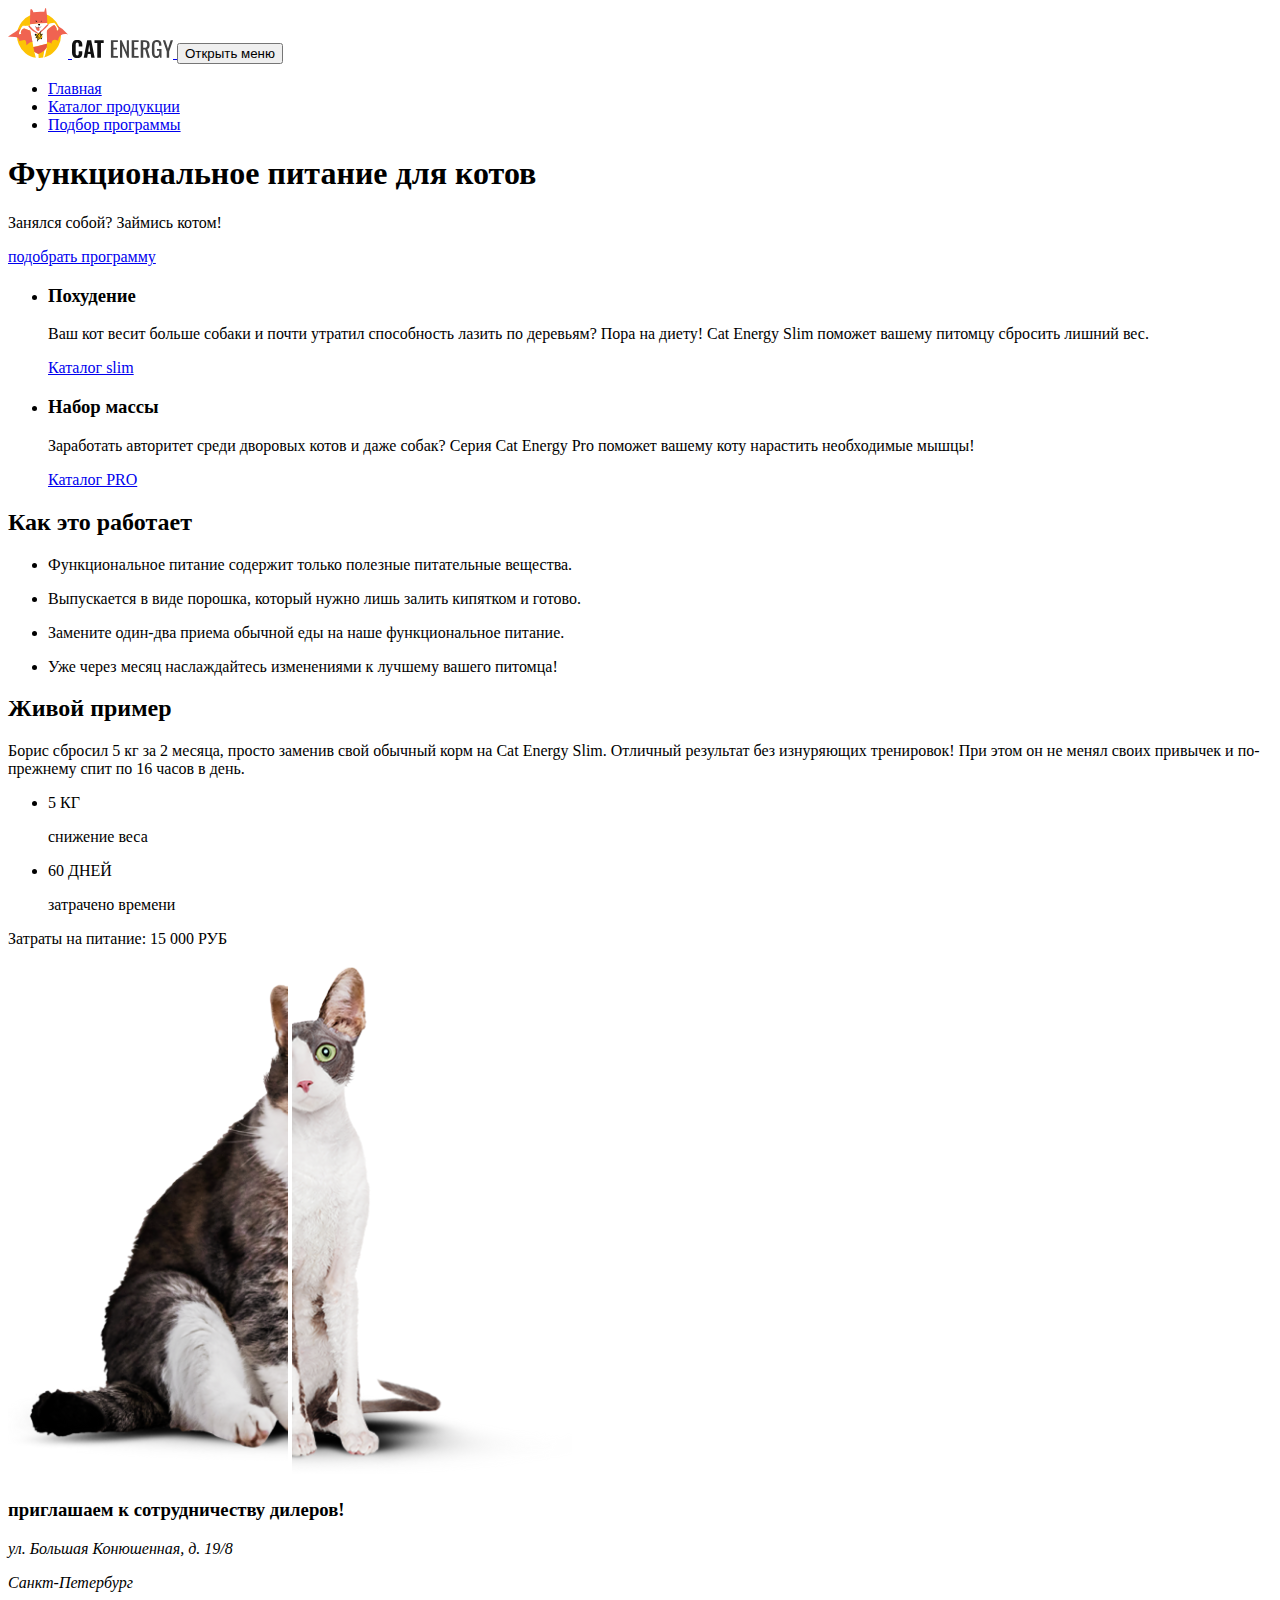
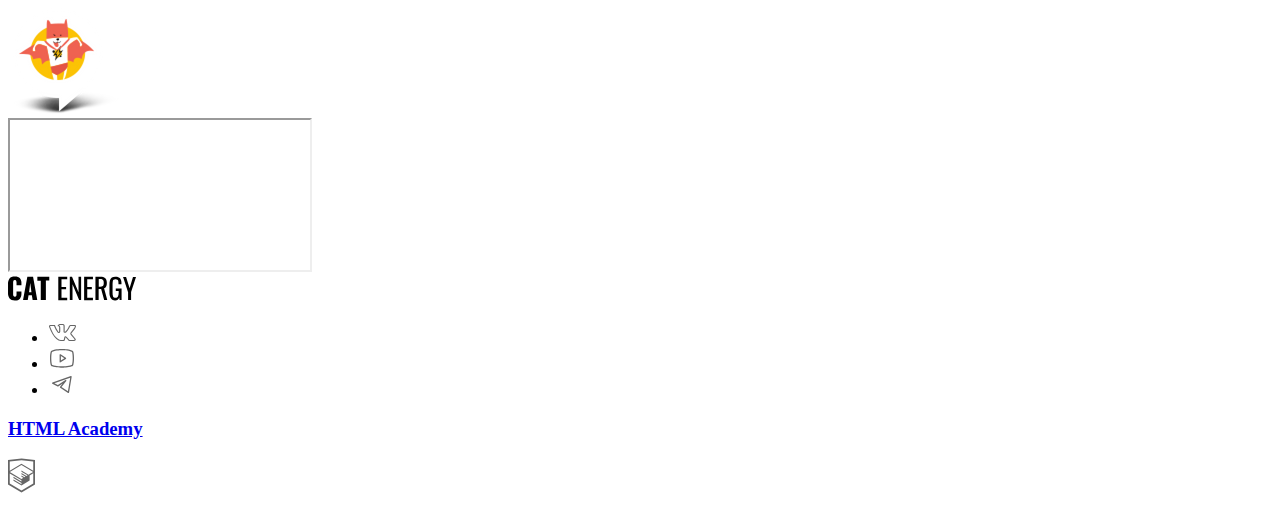
==== commit 8419f67e: "made pixelPerfect" ====
--- a/source/index.html
+++ b/source/index.html
@@ -53,9 +53,10 @@
           <p class="product__subtitle">
               Занялся собой? Займись котом!
             </p>
-          <button class="product__button button button--size-m" type="button">
+          <a class="product__button button button--size-m" href="form.html">подобрать программу</a>
+          <!-- <button class="product__button button button--size-m" type="button" onclick="form.html">
               подобрать программу
-          </button>
+          </button> -->
         </div>
       </section>
       <section class="catalog-selection">
@@ -130,7 +131,7 @@
         <p class="example__subtitle text">
           Борис сбросил 5 кг за 2 месяца, просто заменив свой
           обычный корм на Cat Energy Slim. Отличный результат
-          без изнуряющих тренировок! При этом он не менял своих
+          без&nbsp;изнуряющих тренировок! При этом он не менял своих
           привычек и по-прежнему спит по 16 часов в день.
         </p>
         <div class="example__list-wrapper">
@@ -141,7 +142,7 @@
             </li>
             <li class="example__item">
               <span class="example__weight">60 ДНЕЙ</span>
-              <p class="example__weight-text">затрачено&nbsp;времени</p>
+              <p class="example__weight-text">затрачено времени</p>
             </li>
           </ul>
         </div>
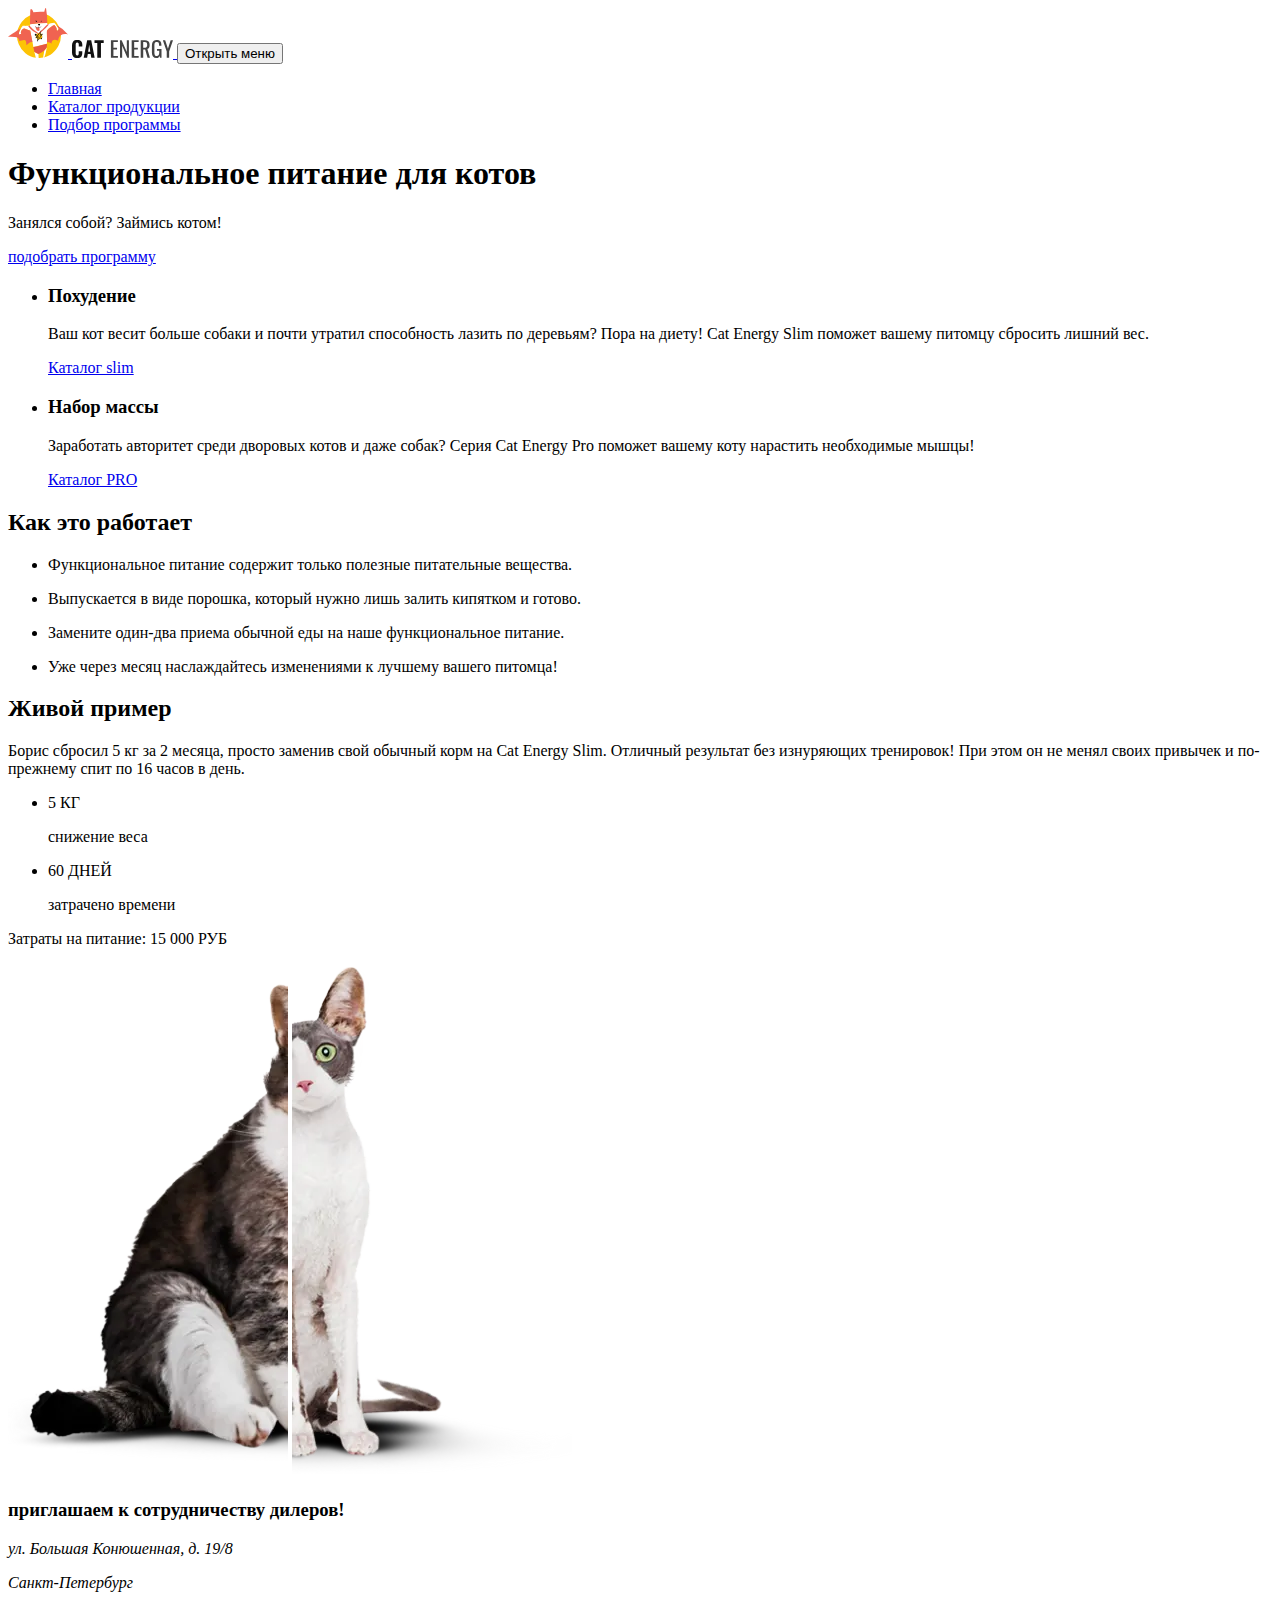
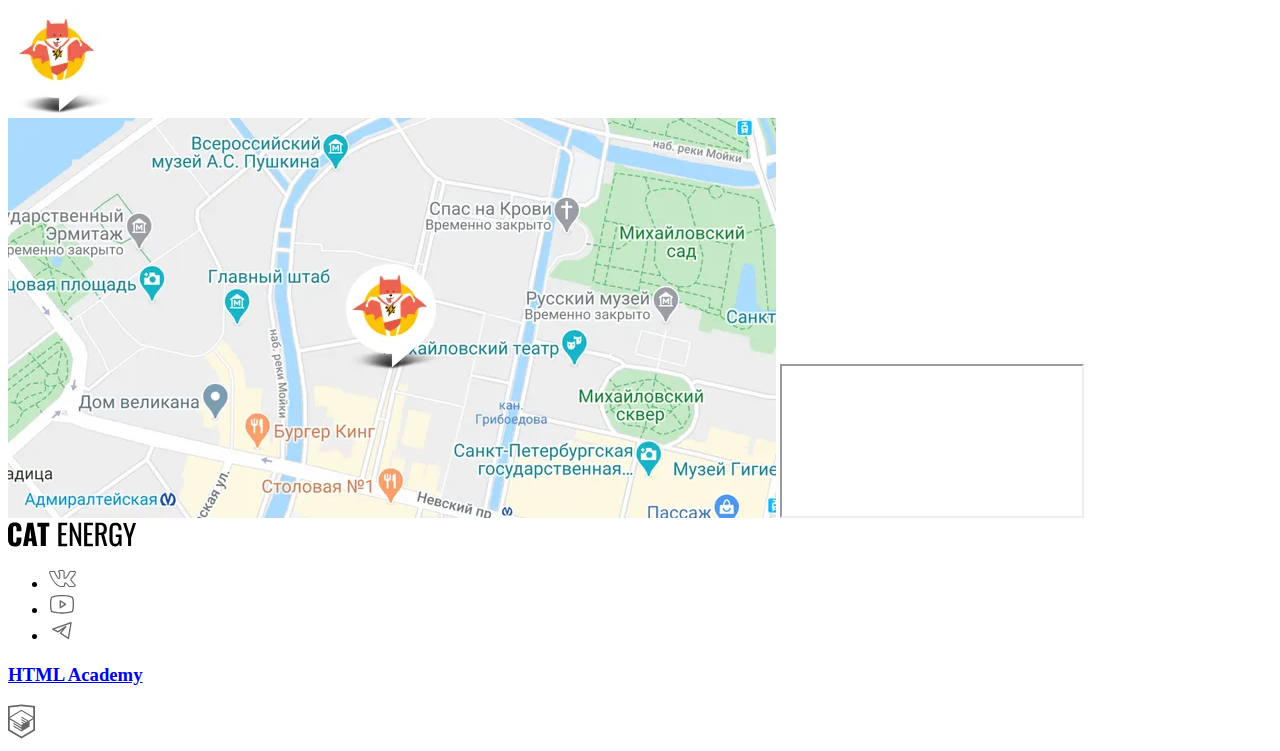
==== commit 5213623f: "Added webp images, preload, fixed linter errors, made a map without js, fixed indentation in navigat" ====
--- a/source/index.html
+++ b/source/index.html
@@ -9,35 +9,37 @@
     <link rel="icon" href="favicons/icon.svg" type="image/svg+xml">
     <link rel="apple-touch-icon" href="favicons/apple.png">
     <link rel="manifest" href="manifest.webmanifest">
+    <link rel="preload" href="./fonts/oswald/oswaldregular.woff2" type="font/woff2" as="font" crossorigin="anonymous">
+    <link rel="preload" href="./fonts/lato/Lato-Regular.woff2" type="font/woff2" as="font" crossorigin="anonymous">
     <script src="scripts/index.js" defer></script>
   </head>
   <body class="page__body">
     <header class="main-header">
       <div class="wrapper">
         <nav class="main-nav main-nav--closed main-nav--nojs">
-          <a class="main-nav__logo logo" href="index.html" aria-label="Переход на главную страницу">
+          <a class="main-nav__logo logo" href="index.html" aria-label="Переход на главную страницу.">
             <picture class="logo__image">
               <source width="70" height="59" type="image/svg+xml" media="(min-width: 1440px)" srcset="images/logo-desktop.svg 1x">
               <source width="60" height="50" type="image/svg+xml" media="(min-width: 768px)" srcset="images/logo-tablet.svg 1x">
               <img src="images/logo-mobile.svg" alt="Логотип" width="33" height="38">
             </picture>
-            <img class="logo__text text-logo" src="images/logo-text.svg" alt="Cat Energy." width="101" height="18">
+            <img class="logo__text" src="images/logo-text.svg" alt="Cat Energy." width="101" height="18">
           </a>
           <button class="main-nav__toggle" type="button"><span class="visually-hidden">Открыть меню</span></button>
           <div class="main-nav__wrapper">
             <ul class="main-nav__list">
               <li class="main-nav__item main-nav__item--active main-nav__item--active-index-desktop">
-                <a class="main-nav__link" href="#">
+                <a class="main-nav__link" href="#" aria-label="Переход на главную страницу.">
                   Главная
                 </a>
               </li>
               <li class="main-nav__item">
-                <a class="main-nav__link" href="catalog.html">
+                <a class="main-nav__link" href="catalog.html" aria-label="Переход на страницу каталога.">
                   Каталог продукции
                 </a>
               </li>
               <li class="main-nav__item main-nav__item--last-item">
-                <a class="main-nav__link" href="form.html">
+                <a class="main-nav__link" href="form.html" aria-label="Переход на страницу подбора программы.">
                   Подбор программы
                 </a>
               </li>
@@ -54,9 +56,6 @@
               Занялся собой? Займись котом!
             </p>
           <a class="product__button button button--size-m" href="form.html">подобрать программу</a>
-          <!-- <button class="product__button button button--size-m" type="button" onclick="form.html">
-              подобрать программу
-          </button> -->
         </div>
       </section>
       <section class="catalog-selection">
@@ -95,28 +94,28 @@
           <h2 class="benefits__title title title--l">Как это работает</h2>
           <ul class="benefits__list">
             <li class="benefits__item benefits__item--leaf benefits__num-1">
-              <p class="benfits__text text">
+              <p class="benefits__text text">
                 Функциональное питание
                 содержит только полезные
                 питательные вещества.
               </p>
             </li>
             <li class="benefits__item benefits__item--powder benefits__num-2">
-              <p class="benfits__text text">
+              <p class="benefits__text text">
                 Выпускается в виде порошка,
                 который нужно лишь залить
                 кипятком и готово.
               </p>
             </li>
             <li class="benefits__item benefits__item--cutlery benefits__num-3">
-              <p class="benfits__text text">
+              <p class="benefits__text text">
                 Замените один-два приема
                 обычной еды на наше
                 функциональное питание.
               </p>
             </li>
             <li class="benefits__item benefits__item--alarm benefits__num-4">
-              <p class="benfits__text text">
+              <p class="benefits__text text">
                 Уже через месяц наслаждайтесь
                 изменениями к лучшему
                 вашего&nbsp;питомца!
@@ -149,10 +148,16 @@
         <p class="example__expenses-text">Затраты на питание: 15 000 РУБ</p>
         <div class="example__slider">
           <picture class="example__slider-image">
+            <source width="280" height="512" type="image/webp" media="(min-width: 768px)" srcset="images/example-slider-cat-1@1x.webp 1x, images/example-slider-cat-1@2x.webp 2x">
+            <source width="140" height="256" type="image/webp" media="(min-width: 768px)" srcset="images/example-slider-cat-1-mobile@1x.webp 1x, images/example-slider-cat-1-mobile@1x.webp 2x">
+
             <source width="280" height="512" type="image/png" media="(min-width: 768px)" srcset="images/example-slider-cat-1@1x.png 1x, images/example-slider-cat-1@2x.png 2x">
             <img src="images/example-slider-cat-1-mobile@1x.png" srcset="images/example-slider-cat-1-mobile@2x.png 2x" alt="Толстый кот." width="140" height="256">
           </picture>
           <picture class="example__slider-image">
+            <source width="280" height="512" type="image/png" media="(min-width: 768px)" srcset="images/example-slider-cat-2@1x.webp 1x, images/example-slider-cat-2@2x.webp 2x">
+            <source width="140" height="256" type="image/webp" media="(min-width: 768px)" srcset="images/example-slider-cat-2-mobile@1x.webp 1x, images/example-slider-cat-2-mobile@2x.webp 2x">
+
             <source width="280" height="512" type="image/png" media="(min-width: 768px)" srcset="images/example-slider-cat-2@1x.png 1x, images/example-slider-cat-2@2x.png 2x">
             <img src="images/example-slider-cat-2-mobile@1x.png" srcset="images/example-slider-cat-2-mobile@2x.png 2x" alt="Толстый кот." width="140" height="256">
           </picture>
@@ -173,20 +178,31 @@
                 <p class="location__adress-city">Санкт-Петербург</p>
               </address>
             </div>
-            <picture class="location__map-pin">
+            <picture class="location__map-pin visually-hidden">
+              <source width="113" height="106" type="image/webp" media="(min-width: 768px)" srcset="images/location-pin@1x.webp 1x, images/location-pin@2x.webp 2x">
+              <source width="57" height="53" type="image/webp" srcset="images/location-pin-mobile@1x.webp 1x, images/location-pin-mobile@2x.webp 2x">
+
               <source width="113" height="106" type="image/png" media="(min-width: 768px)" srcset="images/location-pin@1x.png 1x, images/location-pin@2x.png 2x">
               <img src="images/location-pin-mobile@1x.png" srcset="images/location-pin-mobile@2x.png 2x" alt="Отметка местоположения на карте." width="57" height="53">
             </picture>
           </div>
-          <iframe class="location__map" src="https://www.google.com/maps/embed?pb=!1m14!1m8!1m3!1d1142.0497260649474!2d30.316897095226842!3d59.9679623343757!3m2!1i1024!2i768!4f13.1!3m3!1m2!1s0x4696310fca5afc31%3A0x5f2ac55f567b2400!2sHTML%20Academy!5e0!3m2!1sru!2sru!4v1706200904636!5m2!1sru!2sru"
+          <picture class="location__map-image">
+            <source width="1440" height="400" type="image/webp" media="(min-width: 1440px)" srcset="images/desktop-map@1x.webp 1x, images/desktop-map@2x.webp 2x">
+            <source width="768" height="400" type="image/webp" media="(min-width: 768px)" srcset="images/tablet-map@1x.webp 1x, images/tablet-map@2x.webp 2x">
+            <source width="320" height="362" type="image/webp" srcset="images/mobile-map@1x.webp 1x, images/mobile-map@2x.webp 2x">
+
+            <source width="1440" height="400" type="image/jpg" media="(min-width: 1440px)" srcset="images/desktop-map@1x.jpg 1x, images/desktop-map@2x.jpg 2x">
+            <source width="768" height="400" type="image/jpg" media="(min-width: 768px)" srcset="images/tablet-map@1x.jpg 1x, images/tablet-map@2x.jpg 2x">
+            <img src="images/mobile-map@1x.jpg" srcset="images/mobile-map@2x.jpg 2x" alt="Карта" width="320" height="362">
+          </picture>
+          <iframe class="location__map visually-hidden" src="https://www.google.com/maps/embed?pb=!1m14!1m8!1m3!1d1142.0497260649474!2d30.316897095226842!3d59.9679623343757!3m2!1i1024!2i768!4f13.1!3m3!1m2!1s0x4696310fca5afc31%3A0x5f2ac55f567b2400!2sHTML%20Academy!5e0!3m2!1sru!2sru!4v1706200904636!5m2!1sru!2sru"
             loading="lazy" referrerpolicy="no-referrer-when-downgrade">
             </iframe>
         </section>
         <section class="footer">
           <div class="footer__wrapper wrapper">
-            <!-- <img class="footer__logo text-logo" src="images/logo-text.svg" alt="Cat Energy." width="118" height="21"> -->
             <a class="footer__logo-link" href="index.html" aria-label="Переход на главную страницу">
-              <svg class="footer__logo text-logo" xmlns="http://www.w3.org/2000/svg" width="128" height="25" viewBox="0 0 128 25">
+              <svg class="footer__logo" xmlns="http://www.w3.org/2000/svg" width="128" height="25" viewBox="0 0 128 25">
                 <path d="M1.6236 22.4574C0.489608 20.7815 -0.0733133 18.7722 0.0213584 16.7383V8.2617C-0.115966 6.20593 0.411707 4.16097 1.52346 2.44043C2.62499 1.11277 4.32737 0.5 6.83086 0.5C9.33436 0.5 10.9366 1.11277 11.938 2.23617C13.0252 3.65904 13.56 5.4407 13.4401 7.24043V9.28298H8.53324V6.93404C8.57287 6.23932 8.47057 5.54378 8.23282 4.89149C8.10574 4.62819 7.90433 4.40969 7.65449 4.26409C7.40465 4.11849 7.11781 4.05245 6.83086 4.07447C6.12989 4.07447 5.62919 4.27872 5.42891 4.78936C5.20237 5.515 5.10073 6.27516 5.12849 7.03617V17.9638C5.0756 18.7022 5.21373 19.4417 5.52905 20.1085C5.72933 20.6192 6.23003 20.8234 6.931 20.8234C7.63198 20.8234 8.03254 20.6192 8.23282 20.1085C8.4605 19.4183 8.56232 18.6914 8.53324 17.9638V15.5128H13.4401V17.5553C13.5419 19.3844 13.0103 21.1918 11.938 22.6617C10.9366 23.8872 9.23422 24.5 6.83086 24.5C4.42751 24.3979 2.62499 23.7851 1.6236 22.4574Z"/>
                 <path d="M19.3483 0.806152H25.0563L29.2622 24.0913H24.6557L23.8546 19.1891H20.55L19.7489 24.0913H15.0423L19.3483 0.806152ZM23.454 16.1253L22.2524 7.03594L21.0507 16.1253H23.454Z"/>
                 <path d="M32.7671 4.687H29.3623V0.806152H41.2789V4.58488H37.8742V24.0913H32.7671V4.687Z"/>
@@ -235,7 +251,6 @@
               </svg>
             </a>
           </div>
-        </div>
       </section>
   </footer>
   </body>
